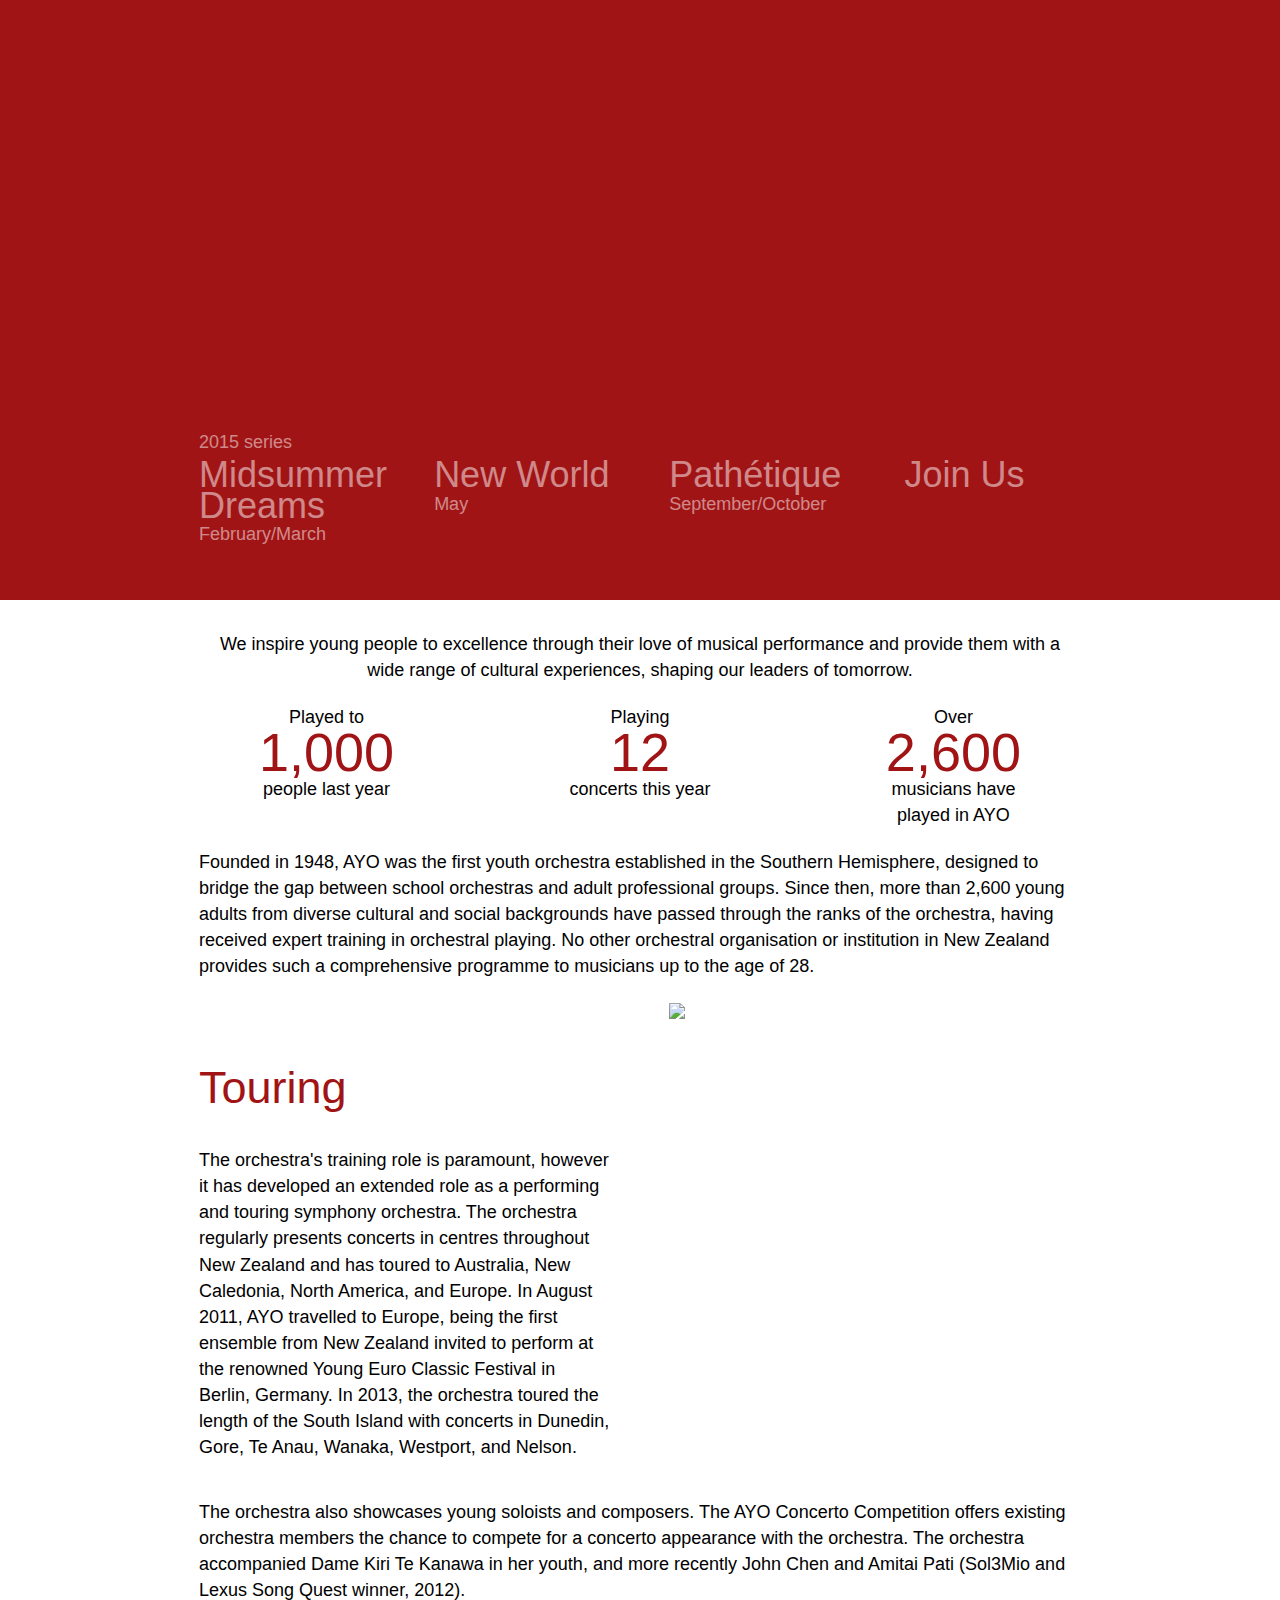
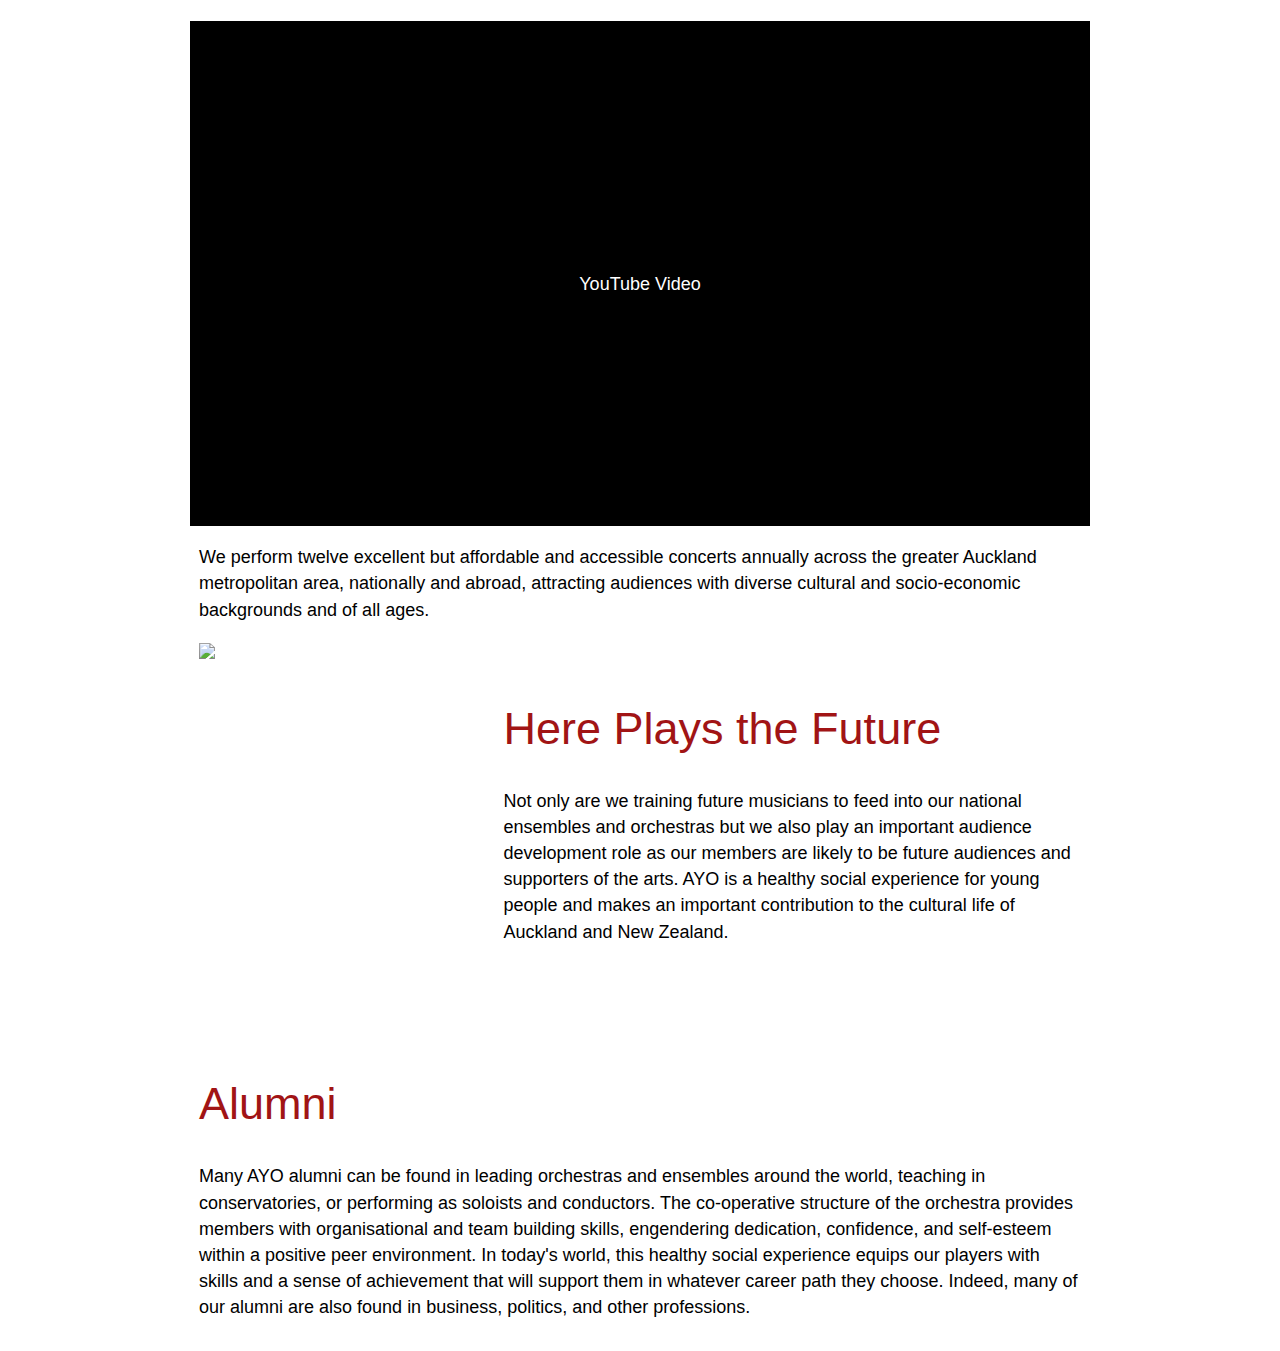
==== framework/index.html @ b2fccab5 "Hero popups added" ====
<!DOCTYPE html>
<html>
<head>
  <meta charset="UTF-8">
  <title>AYO - Framework Demo</title>
  <meta name="viewport" content="width=device-width, initial-scale=1">
  <link rel="stylesheet" type="text/css" href="lib/framework.css">
  <link rel="stylesheet" type="text/css" href="index.css">
  <script src="lib/jquery.js"></script>
  <script src"../midsummerdreams/content.js"></script>
  <script src="index.js"></script>
</head>

<body>

<div id="hero" class="c-main-dark-bg">
  <div class="logo-container center animate">
    <div class="logo-ayo"></div>
    <div class="logo-text"></div>
  </div>
  <div class="bottom">
    <div class="container white-transparent">
      <div class="g-full">2015 series</div>
      <div class="g-quarter white-transparent-hover can-click">
        <div class="big">Midsummer Dreams</div>
        <div>February/March</div>
      </div>
      <div class="g-quarter white-transparent-hover can-click do-hero-popup" data-hero-popup="newworld">
        <div class="big">New World</div>
        <div>May</div>
      </div>
      <div class="g-quarter white-transparent-hover can-click do-hero-popup" data-hero-popup="pathetique">
        <div class="big">Pathétique</div>
        <div>September/October</div>
      </div>
      <div class="g-quarter g-last white-transparent-hover can-click">
        <div class="big">Join Us</div>
      </div>
    </div>
  </div>
  <div class="hero-popup container" id="hero-popup-newworld">
    <div class="clearfix">
      <div class="g-half">
        <p>
          <b>Borodin </b>Polovtsian Dances<br />
          <b>Shostakovich </b>Cello Concerto No. 1 in E-flat major, Op. 107<br />
          <b>Copland </b>Fanfare for the Common Man<br />
          <b>Dvo&#345;&aacute;k </b>Symphony No. 9 in E minor,  Op. 95, 'New World'<br />
        </p>
        <p>
          <b>Jacky Siu</b> cello soloist<br />
          <b>Antun Poljanich</b> conductor
        </p>
      </div>
      <div class="g-half g-last">
        <ul class="no-list">
          <li><b>Saturday 9 May</b> &bull; All Saint's Church, Howick</li>
          <li><b>Saturday 16 May</b> &bull; Forum North, Whangarei</li>
          <li><b>Sunday 17 May</b> &bull; Whangaparaoa College Auditorium</li>
          <li><b>Saturday 23 May</b> &bull; Auckland Town Hall - <b>FREE ENTRY!</b></li>
        </ul>
      </div>
    </div>
    <div class="html-arrow-down icon-bottom-quarter-2"></div>
  </div>
  <div class="hero-popup container" id="hero-popup-pathetique">
    <div class="clearfix">
      <div class="g-half">
        <p>
          <b>Kabalevsky</b> The Comedians, Op. 26</br>
          <b>Mendelssohn </b>Piano Concerto No.1, Op.25<br/>
          <b>Tchaikovsky </b>Symphony No. 6 in B minor, Op. 74, 'Path&eacute;tique'<br/>
        </p>
        <p>
          <b>Maria Mo</b> piano soloist<br />
          <b>Antun Poljanich</b> conductor
        </p>
      </div>
      <div class="g-half g-last">
        <ul class="no-list">
          <li><b>Sunday 20 September</b> &bull; Massey High School</li>
          <li><b>Saturday 26 September</b> &bull; Great Lake Centre, Taupo</li>
          <li><b>Sunday 27 September</b> &bull; Baycourt Theatre, Tauranga</li>
          <li><b>Saturday 3 October</b> &bull; Auckland Town Hall - <b>FREE ENTRY!</b></li>
        </ul>
      </div>
    </div>
    <div class="html-arrow-down icon-bottom-quarter-3"></div>
  </div>
</div>

<div class="container g-p">

  <p class="center-text">We inspire young people to excellence through their
  love of musical performance and provide them with a wide range of cultural
  experiences, shaping our leaders of tomorrow.</p>

  <div class="clearfix center-text">
    <div class="g-third">
      Played to
      <div class="vbig c-main-dark">1,000</div>
      people last year
    </div>
    <div class="g-third">
      Playing
      <div class="vbig c-main-dark">12</div>
      concerts this year
    </div>
    <div class="g-third g-last">
      Over
      <div class="vbig c-main-dark">2,600</div>
      musicians have <br />played in AYO
    </div>
  </div>

  <p>Founded in 1948, AYO was the first youth orchestra established in the
  Southern Hemisphere, designed to bridge the gap between school orchestras
  and adult professional groups. Since then, more than 2,600 young adults from
  diverse cultural and social backgrounds have passed through the ranks of the
  orchestra, having received expert training in orchestral playing. No other
  orchestral organisation or institution in New Zealand provides such a
  comprehensive programme to musicians up to the age of 28. </p>

  <div class="clearfix">
    <div class="g-half">
      <div class="push-down"></div>

      <h2>Touring</h2>
      <p>The orchestra's training role is paramount, however it has developed
      an extended role as a performing and touring symphony orchestra. The
      orchestra regularly presents concerts in centres throughout New Zealand
      and has toured to Australia, New Caledonia, North America, and Europe.
      In August 2011, AYO travelled to Europe, being the first ensemble from
      New Zealand invited to perform at the renowned Young Euro Classic
      Festival in Berlin, Germany. In 2013, the orchestra toured the length
      of the South Island with concerts in Dunedin, Gore, Te Anau, Wanaka,
      Westport, and Nelson.</p>

    </div>
    <div class="g-half g-last">
      <img src="images/newZealandLow.svg" style="max-width:100%;"></img>
    </div>
  </div>

  <p>The orchestra also showcases young soloists and composers. The AYO
  Concerto Competition offers existing orchestra members the chance to
  compete for a concerto appearance with the orchestra.  The orchestra
  accompanied Dame Kiri Te Kanawa in her youth, and more recently John
  Chen and Amitai Pati (Sol3Mio and Lexus Song Quest winner, 2012).</p>

  <!--<iframe width="900" height="505"
    src="https://www.youtube.com/embed/gDnyn4rchgc" frameborder="0"
    allowfullscreen></iframe>-->
  <div style="background:#000; width:900px; height:255px; text-align:center;
    padding-top:250px; color:#fff">
    YouTube Video</div>

  <p>We perform twelve excellent but affordable and accessible concerts
  annually across the greater Auckland metropolitan area, nationally and
  abroad, attracting audiences with diverse cultural and socio-economic
  backgrounds and of all ages. </p>

  <div class="clearfix">
    <div class="g-third">
      <div class="gallery gallery-full-width">
        <div class="gallery-img-container">
          <img class="current" src="../midsummerdreams/historyphotos/beethoven9.jpg"></img>
          <img src="../midsummerdreams/historyphotos/destiny.jpg"></img>
          <img src="../midsummerdreams/historyphotos/europa.jpg"></img>
        </div>
        <div class="prev"></div>
        <div class="next"></div>
      </div>
    </div>
    <div class="g-twothrid g-last">
      <div class="push-down"></div>

      <h2>Here Plays the Future</h2>
      <p>Not only are we training future musicians to feed into our national
      ensembles and orchestras but we also play an important audience
      development role as our members are likely to be future audiences
      and supporters of the arts.  AYO is a healthy social experience for
      young people and makes an important contribution to the cultural life
      of Auckland and New Zealand.</p>

    </div>
  </div>

  <h2>Alumni</h2>
  <p>Many AYO alumni can be found in leading orchestras and ensembles around the
  world, teaching in conservatories, or performing as soloists and conductors.
  The co-operative structure of the orchestra provides members with
  organisational  and team building skills, engendering dedication, confidence,
  and self-esteem within  a positive peer environment. In today's world, this
  healthy social experience equips  our players with skills and a sense of
  achievement that will support them in whatever career path they choose.
  Indeed, many of our alumni are also found in business, politics,  and other
  professions.</p>

</div>


</body>

</html>
---- framework/lib/framework.css ----
body{
  margin:0;
}

.relative{
  position:relative;
}

.no-list{
  list-style-type:none;
  margin:0;
  padding:0;
}

.can-click{
  cursor:pointer;
}

.can-click-list li{
  cursor:pointer;
}

.right-list li{
  float:right;
}

.push-down{
  padding-top:30px;
}

/*
--------------------------------------------------------------------------------
Gird properties (with clearfix) and other structural elements
*/

.clearfix:after, .right-list:after{
  content:"";
  display:table;
  clear:both;
}

.container{
  max-width:900px;
  margin:0 auto;
  padding:1%;
}

.g-full{
  width:98%;
  padding:0.3% 1%;
}

.g-p > p, .g-p > h2{
  padding:0 1%;
}

.g-third{
  float: left;
  margin-right: 4.5%;
  width: 28.33%;
  padding:0.3% 1%;
}

.g-twothird{
  float: left;
  margin-right: 4.5%;
  width: 63.1%;
  padding:0.3% 1%;
}

.g-quarter{
  float: left;
  margin-right: 4.5%;
  width: 19.625%;
  padding:0.3% 1%;
}

.g-half{
  float: left;
  margin-right: 4.5%;
  width: 45.75%;
  padding:0.3% 1%;
}

.g-threequarter{
  float: left;
  margin-right: 4.5%;
  width: 71.875%;
  padding:0.3% 1%;
}

.g-last{
  margin-right: 0;
}

.center{
  left:0;
  right:0;
  margin:0 auto;
}

.center-text{
  text-align:center;
}

/*
--------------------------------------------------------------------------------
Colors, background, links, fonts, list bottom
*/

body{
  font-family:"Helvetica","Roboto","Verdana","Arial","sans-serif";
  -webkit-font-smoothing: antialiased;
  font-size: 18px;
  line-height: 1.45;
  font-weight: 400;
  font-style: normal;
}

.big{
  font-size:2em;
  line-height:85%;
}

h2{
  font-size:2.5em;
  font-weight:normal;
  line-height:95%;
}

.vbig{
  font-size:3em;
  line-height:85%;
}

a{
  color:#08C;
  text-decoration:none;
}

a:hover{
  text-decoration:underline;
}

.c-main-dark, h1, h2, h3, h4, h5, h6{
  color:#A11415;
}

.c-main-med{
  color:#e53031;
}

.c-main-light{
  color:#f3a2a3;
}

.c-main-dark-bg{
  background-color:#A11415;
  color:#fff;
}

.c-main-med-bg{
  background-color:#e53031;
  color:#fff;
}

.c-main-light-bg{
  background-color:#f3a2a3;
}

.c-main-dark-bg-transparent{
  background-color:rgb(161, 20, 20);
  background-color:rgba(161, 20, 20, 0.5);
  color:#fff;
}

.c-main-dark-bg a, .c-main-med-bg a{
  color:#000;
  text-decoration:underline;
}

.c-main-dark-bg a:hover, .c-main-med-bg a:hover{
  text-decoration:none;
}

.c-main-dark-bg-hover-list li{
  background-color:rgba(161, 20, 20, 0);
  transition:all 0.1s;
  border-radius:2px;
}

.c-main-dark-bg-hover-list li:hover, .c-main-dark-bg-hover-list li.selected{
  background-color:rgba(161, 20, 20, 1);
}

.c-main-line-list li{
  border-bottom:1px solid #e53031;
}

.white-transparent-hover, .white-transparent{
  color:rgba(255,255,255,0.5);
  transition:color 0.1s;
}

.white-transparent-hover:hover, .white-transparent-hover-sel{
  color:rgba(255,255,255,1);
}

/*
--------------------------------------------------------------------------------
Menu
*/

.menu{
  position:fixed;
  top:0;
  left:0;
  right:0;
  height:50px;
}

.menu .options{
  position:absolute;
  right:0;
  top:50%;
  margin-top:-12px; /*TODO: fix this*/
}

.menu .options ul li{
  display:inline-block;
  padding:2px 4px;
}

/*
--------------------------------------------------------------------------------
Logo
*/

.logo-container{
  width:236px;
  height:50px;
  position:relative;
}

.logo-ayo{
  display:inline-block;
  position:relative;
  width:138px;
  height:50px;
  background: url(images/ayologopath.svg) 0 0;
}

.logo-text{
  display:inline-block;
  position:relative;
  width:92px;
  height:50px;
  background: url(images/ayologopath.svg) -138px 0;
}

.logo-container.animate .logo-ayo{
  -webkit-animation: moveleft 1s;
  animation: moveleft 1s;
}

.logo-container.animate .logo-text{
  -webkit-animation: moveright 1s;
  animation: moveright 1s;
}

@-webkit-keyframes moveleft {
  from { -webkit-transform: translate(68px); }
  to { -webkit-transform: translate(0); }
}

@keyframes moveleft {
  from { -webkit-transform: translate(69px); }
  to { -webkit-transform: translate(0px); }
}

@-webkit-keyframes moveright {
  from { -webkit-transform: translate(-68px); opacity:0; }
  to { -webkit-transform: translate(0px); opacity:1; }
}
@keyframes moveright {
  from { transform: translate(-68px); opacity:0; }
  to { transform: translate(0px); opacity:1; }
}

/*
--------------------------------------------------------------------------------
Hero
*/

#hero{
  position:relative;
  top:0;
  height:600px;
  left:0;
  right:0;
}

#hero .logo-container{
  top:20px;
}

#hero .bottom{
  position:absolute;
  left:0;
  right:0;
  bottom:50px;
}

/*
--------------------------------------------------------------------------------
Hero popup
*/

.hero-popup{
  width:900px;
  height:300px;
  background:rgba(255,255,255,0.7);
  position:absolute;
  left:0;
  right:0;
  margin:0 auto;
  top:90px;
  border-radius:2px;
  color:#000;

  display:block;
  opacity:0;
  transition:all 0.1s;
}

.hero-popup > div > div > p:first-child{
  margin-top:0;
  padding-top:0;
}

/*
--------------------------------------------------------------------------------
Icons
*/

.next, .prev{
  width: 30px;
  height: 60px;
  background: url(images/icons.svg);
  cursor:pointer;
}

.prev{
  background-position: 0 0;
}

.next{
  background-position: -35px 0;
}

.html-arrow-down {
  width: 0;
  height: 0;
  border-left: 10px solid transparent;
  border-right: 10px solid transparent;

  border-top: 10px solid rgba(255,255,255,0.7);
}

.icon-bottom-quarter-1, .icon-bottom-quarter-2, .icon-bottom-quarter-3,
.icon-bottom-quarter-4{
  position:absolute;
  top:325px;
  margin-left:-5px;
}

.icon-bottom-quarter-1{
  left:12.5%;
}

.icon-bottom-quarter-2{
  left:37.5%;
}

.icon-bottom-quarter-3{
  left:62.5%;
}

.icon-bottom-quarter-4{
  left:87.5%;
}

/*
--------------------------------------------------------------------------------
Gallery
*/

.gallery{
  max-width:100%;
  position:relative;
  height:400px;
  transition:height 0.1s;
}

.gallery .gallery-img-container{
  position:relative;
  height:100%;
  width:100%;
  overflow:hidden;
}

.gallery .gallery-img-container img{
  max-width:100%;
  position:absolute;
  display:block;
  margin:0 auto;
  top:0;
  left:0;
  right:0;
  bottom:0;
  opacity:0;
  transition:opacity .3s;
}

.gallery.gallery-full-width .gallery-img-container img{
  width:100%;
}

.gallery .gallery-img-container > img:first-child{
  opacity:1;
}

.gallery .next, .gallery .prev{
  display:block;
  position:absolute;
  top:50%;
  margin-top:-30px;
  z-index:2;
}

.gallery .prev{
  left:10px;
}

.gallery .next{
  right:10px;
}
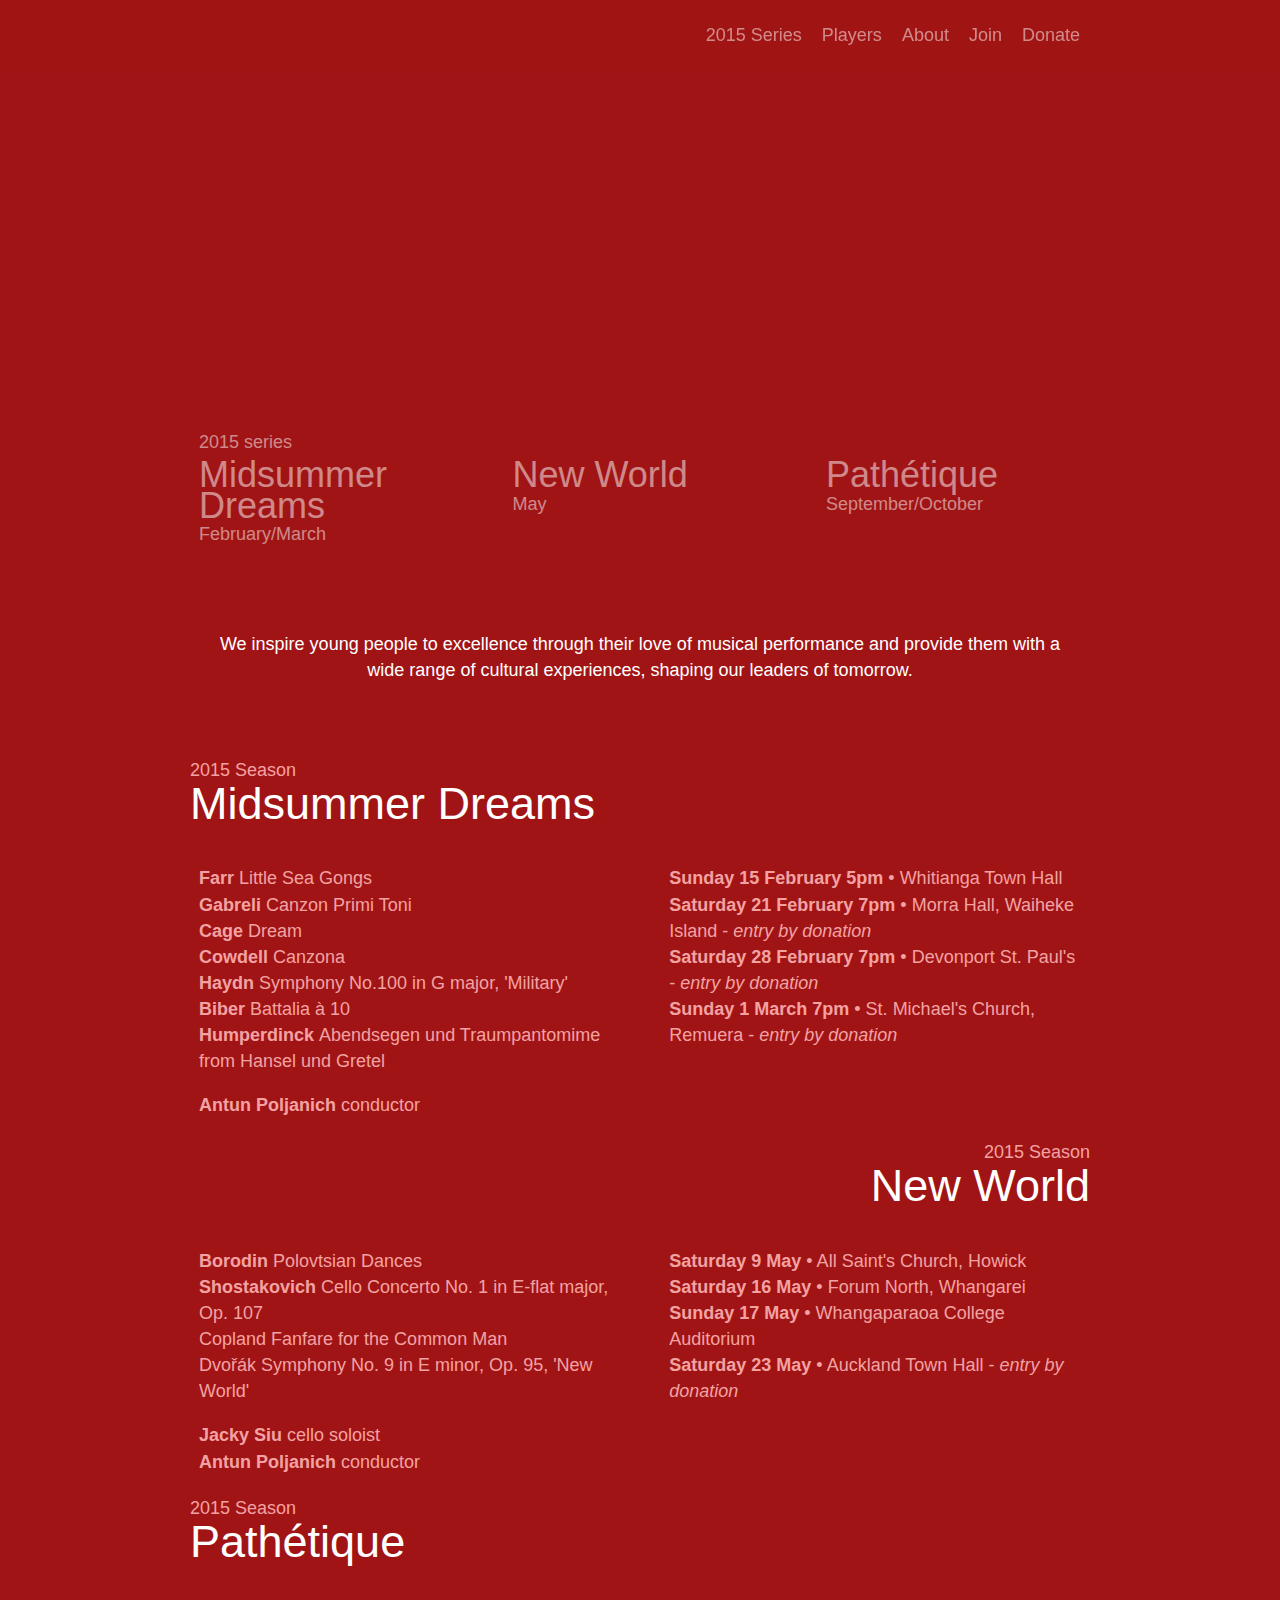
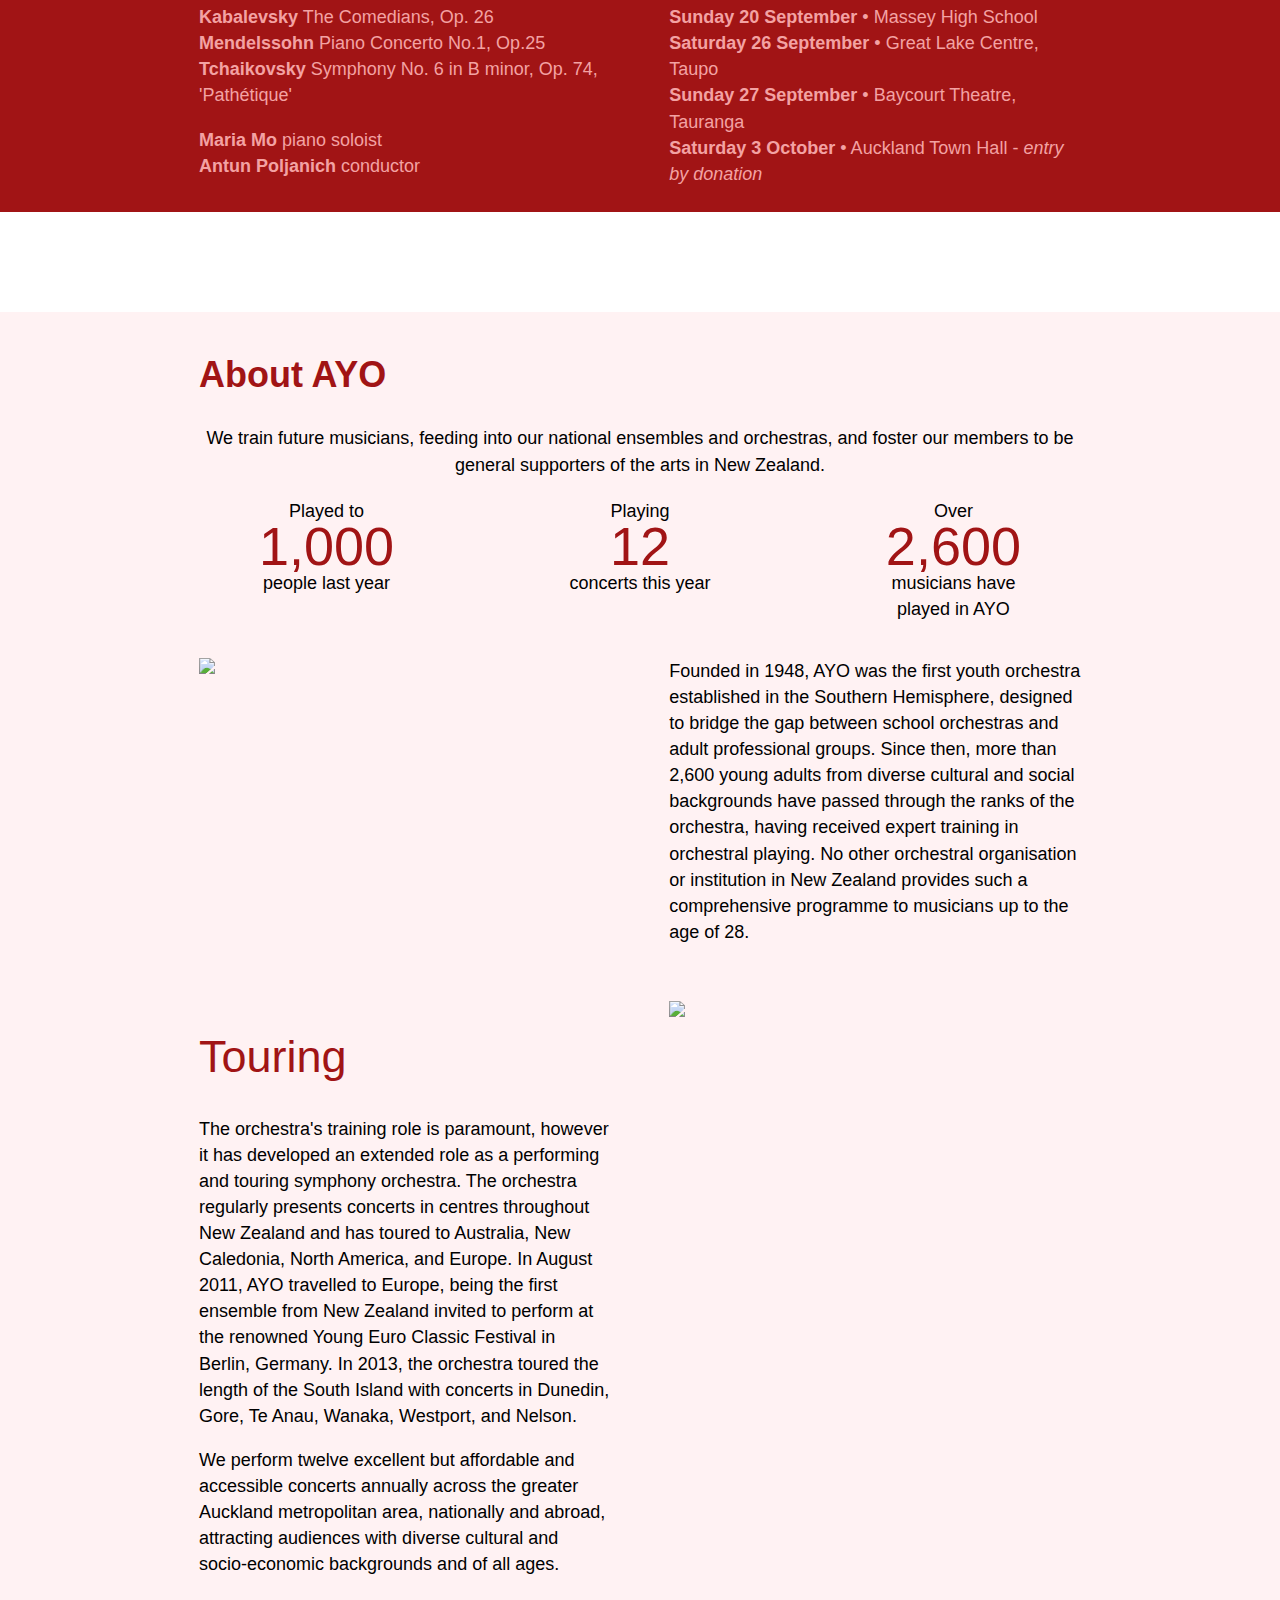
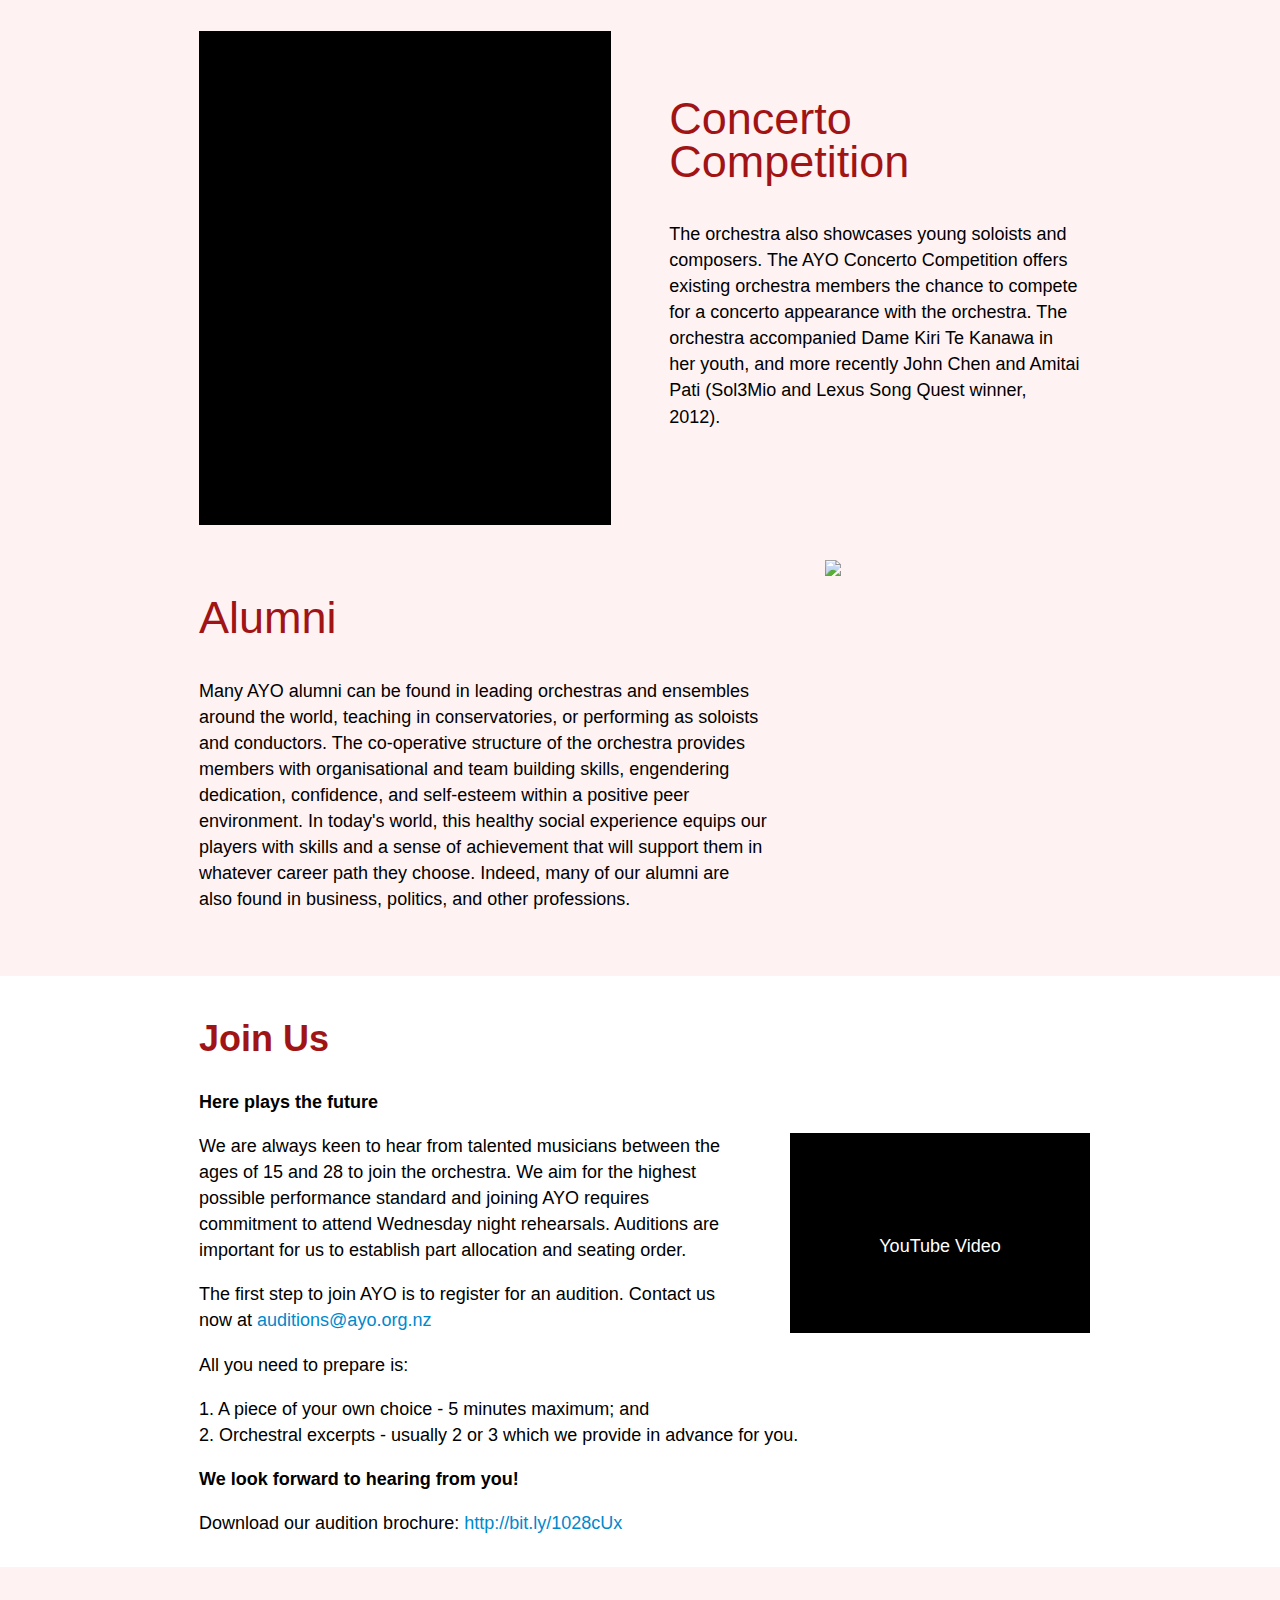
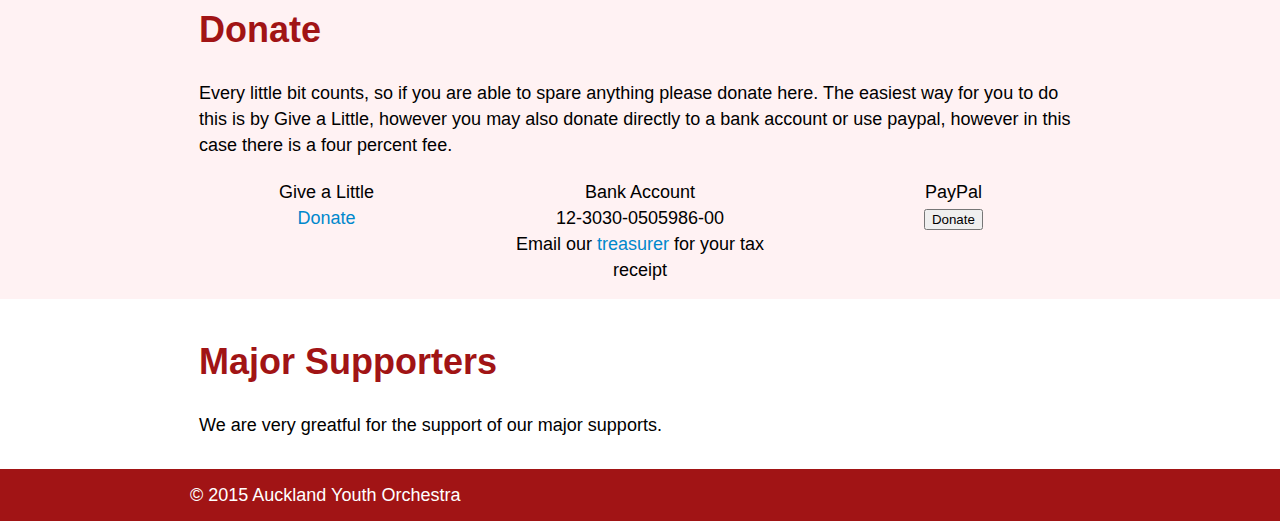
==== commit ae6c1df4: "Modififed styling of current season and top logo" ====
--- a/framework/index.html
+++ b/framework/index.html
@@ -13,40 +13,51 @@
 
 <body>
 
+<div class="menu c-main-dark-bg-transparent" style="color:#fff">
+  <div class="container relative">
+    <div class="logo-container animate">
+      <div class="logo-ayo"></div><div class="logo-text"></div>
+    </div>
+    <div class="options">
+      <ul class="white-transparent-hover-a no-list">
+        <li><a href="javascript:void(0)">2015 Series</a></li>
+        <li><a href="javascript:void(0)">Players</a><li>
+        <li><a href="javascript:void(0)">About</a></li>
+        <li><a href="javascript:void(0)">Join</a><li>
+        <li><a href="javascript:void(0)">Donate</a><li>
+      </ul>
+    </div>
+  </div>
+</div>
+
+
 <div id="hero" class="c-main-dark-bg">
-  <div class="logo-container center animate">
-    <div class="logo-ayo"></div>
-    <div class="logo-text"></div>
-  </div>
   <div class="bottom">
     <div class="container white-transparent">
       <div class="g-full">2015 series</div>
-      <div class="g-quarter white-transparent-hover can-click">
+      <div class="g-third white-transparent-hover can-click">
         <div class="big">Midsummer Dreams</div>
         <div>February/March</div>
       </div>
-      <div class="g-quarter white-transparent-hover can-click do-hero-popup" data-hero-popup="newworld">
+      <div class="g-third white-transparent-hover can-click do-hero-popup" data-hero-popup="newworld">
         <div class="big">New World</div>
         <div>May</div>
       </div>
-      <div class="g-quarter white-transparent-hover can-click do-hero-popup" data-hero-popup="pathetique">
+      <div class="g-third g-last white-transparent-hover can-click do-hero-popup" data-hero-popup="pathetique">
         <div class="big">Pathétique</div>
         <div>September/October</div>
-      </div>
-      <div class="g-quarter g-last white-transparent-hover can-click">
-        <div class="big">Join Us</div>
       </div>
     </div>
   </div>
   <div class="hero-popup container" id="hero-popup-newworld">
     <div class="clearfix">
       <div class="g-half">
-        <p>
-          <b>Borodin </b>Polovtsian Dances<br />
-          <b>Shostakovich </b>Cello Concerto No. 1 in E-flat major, Op. 107<br />
-          <b>Copland </b>Fanfare for the Common Man<br />
-          <b>Dvo&#345;&aacute;k </b>Symphony No. 9 in E minor,  Op. 95, 'New World'<br />
-        </p>
+        <ul class="no-list">
+          <li><b>Borodin </b>Polovtsian Dances</li>
+          <li><b>Shostakovich </b>Cello Concerto No. 1 in E-flat major, Op. 107</li>
+          <li>Copland </b>Fanfare for the Common Man</li>
+          <li>Dvo&#345;&aacute;k </b>Symphony No. 9 in E minor,  Op. 95, 'New World'</li>
+        </ul>
         <p>
           <b>Jacky Siu</b> cello soloist<br />
           <b>Antun Poljanich</b> conductor
@@ -57,7 +68,7 @@
           <li><b>Saturday 9 May</b> &bull; All Saint's Church, Howick</li>
           <li><b>Saturday 16 May</b> &bull; Forum North, Whangarei</li>
           <li><b>Sunday 17 May</b> &bull; Whangaparaoa College Auditorium</li>
-          <li><b>Saturday 23 May</b> &bull; Auckland Town Hall - <b>FREE ENTRY!</b></li>
+          <li><b>Saturday 23 May</b> &bull; Auckland Town Hall - <i>entry by donation</i></li>
         </ul>
       </div>
     </div>
@@ -66,11 +77,11 @@
   <div class="hero-popup container" id="hero-popup-pathetique">
     <div class="clearfix">
       <div class="g-half">
-        <p>
-          <b>Kabalevsky</b> The Comedians, Op. 26</br>
-          <b>Mendelssohn </b>Piano Concerto No.1, Op.25<br/>
-          <b>Tchaikovsky </b>Symphony No. 6 in B minor, Op. 74, 'Path&eacute;tique'<br/>
-        </p>
+        <ul class="no-list">
+          <li><b>Kabalevsky</b> The Comedians, Op. 26</li>
+          <li><b>Mendelssohn </b>Piano Concerto No.1, Op.25</li>
+          <li><b>Tchaikovsky </b>Symphony No. 6 in B minor, Op. 74, 'Path&eacute;tique'</li>
+        </ul>
         <p>
           <b>Maria Mo</b> piano soloist<br />
           <b>Antun Poljanich</b> conductor
@@ -81,7 +92,7 @@
           <li><b>Sunday 20 September</b> &bull; Massey High School</li>
           <li><b>Saturday 26 September</b> &bull; Great Lake Centre, Taupo</li>
           <li><b>Sunday 27 September</b> &bull; Baycourt Theatre, Tauranga</li>
-          <li><b>Saturday 3 October</b> &bull; Auckland Town Hall - <b>FREE ENTRY!</b></li>
+          <li><b>Saturday 3 October</b> &bull; Auckland Town Hall - <i>entry by donation</i></li>
         </ul>
       </div>
     </div>
@@ -89,11 +100,109 @@
   </div>
 </div>
 
+<div class="c-main-dark-bg">
+
 <div class="container g-p">
-
   <p class="center-text">We inspire young people to excellence through their
   love of musical performance and provide them with a wide range of cultural
   experiences, shaping our leaders of tomorrow.</p>
+</div>
+
+<div class="container">
+  <div class="container-center push-down">
+    <div class="c-main-light">2015 Season</div>
+    <h2 class="no-top">Midsummer Dreams</h2>
+  </div>
+  <div class="clearfix c-main-light">
+    <div class="g-half">
+      <ul class="no-list">
+        <li><b>Farr </b>Little Sea Gongs</li>
+        <li><b>Gabreli </b>Canzon Primi Toni</li>
+        <li><b>Cage </b> Dream</li>
+        <li><b>Cowdell </b> Canzona</li>
+        <li><b>Haydn </b> Symphony No.100 in G major, 'Military'</li>
+        <li><b>Biber </b> Battalia &agrave; 10</li>
+        <li><b>Humperdinck </b> Abendsegen und Traumpantomime from Hansel und Gretel</li>
+      <p>
+        <b>Antun Poljanich</b> conductor
+      </p>
+    </div>
+    <div class="g-half g-last">
+      <ul class="no-list">
+        <li><b>Sunday 15 February 5pm</b> &bull; Whitianga Town Hall</li>
+        <li><b>Saturday 21 February 7pm</b> &bull; Morra Hall, Waiheke Island - <i>entry by donation</i> </li>
+        <li><b>Saturday 28 February 7pm</b> &bull; Devonport St. Paul's - <i>entry by donation</i> </li>
+        <li><b>Sunday 1 March 7pm</b> &bull; St. Michael's Church, Remuera - <i>entry by donation</i> </li>
+      </ul>
+    </div>
+  </div>
+
+  <div class="container-center push-down-lots">
+    <div class="c-main-light" style="text-align:right">2015 Season</div>
+    <h2 class="no-top" style="text-align:right">New World</h2>
+  </div>
+  <div class="clearfix c-main-light">
+    <div class="g-half">
+      <ul class="no-list">
+        <li><b>Borodin </b>Polovtsian Dances</li>
+        <li><b>Shostakovich </b>Cello Concerto No. 1 in E-flat major, Op. 107</li>
+        <li>Copland </b>Fanfare for the Common Man</li>
+        <li>Dvo&#345;&aacute;k </b>Symphony No. 9 in E minor,  Op. 95, 'New World'</li>
+      </ul>
+      <p>
+        <b>Jacky Siu</b> cello soloist<br />
+        <b>Antun Poljanich</b> conductor
+      </p>
+    </div>
+    <div class="g-half g-last">
+      <ul class="no-list">
+        <li><b>Saturday 9 May</b> &bull; All Saint's Church, Howick</li>
+        <li><b>Saturday 16 May</b> &bull; Forum North, Whangarei</li>
+        <li><b>Sunday 17 May</b> &bull; Whangaparaoa College Auditorium</li>
+        <li><b>Saturday 23 May</b> &bull; Auckland Town Hall - <i>entry by donation</i></li>
+      </ul>
+    </div>
+  </div>
+
+  <div class="container-center push-down-lots">
+    <div class="c-main-light">2015 Season</div>
+    <h2 class="no-top">Path&eacute;tique</h2>
+  </div>
+  <div class="clearfix c-main-light">
+    <div class="g-half">
+      <ul class="no-list">
+        <li><b>Kabalevsky</b> The Comedians, Op. 26</li>
+        <li><b>Mendelssohn </b>Piano Concerto No.1, Op.25</li>
+        <li><b>Tchaikovsky </b>Symphony No. 6 in B minor, Op. 74, 'Path&eacute;tique'</li>
+      </ul>
+      <p>
+        <b>Maria Mo</b> piano soloist<br />
+        <b>Antun Poljanich</b> conductor
+      </p>
+    </div>
+    <div class="g-half g-last">
+      <ul class="no-list">
+        <li><b>Sunday 20 September</b> &bull; Massey High School</li>
+        <li><b>Saturday 26 September</b> &bull; Great Lake Centre, Taupo</li>
+        <li><b>Sunday 27 September</b> &bull; Baycourt Theatre, Tauranga</li>
+        <li><b>Saturday 3 October</b> &bull; Auckland Town Hall - <i>entry by donation</i></li>
+      </ul>
+    </div>
+  </div>
+
+
+
+</div>
+
+</div>
+
+<div class="c-main-light-bg push-down-lots">
+<div class="container g-p">
+  <h1>About AYO</h1>
+
+  <p class="center-text">We train future musicians, feeding into our national
+  ensembles and orchestras, and foster our members to be general supporters
+  of the arts in New Zealand.</p>
 
   <div class="clearfix center-text">
     <div class="g-third">
@@ -113,18 +222,33 @@
     </div>
   </div>
 
-  <p>Founded in 1948, AYO was the first youth orchestra established in the
-  Southern Hemisphere, designed to bridge the gap between school orchestras
-  and adult professional groups. Since then, more than 2,600 young adults from
-  diverse cultural and social backgrounds have passed through the ranks of the
-  orchestra, having received expert training in orchestral playing. No other
-  orchestral organisation or institution in New Zealand provides such a
-  comprehensive programme to musicians up to the age of 28. </p>
-
-  <div class="clearfix">
-    <div class="g-half">
-      <div class="push-down"></div>
-
+  <div class="clearfix push-down">
+    <div class="g-half">
+      <div class="gallery gallery-full-width" style="height:275px">
+        <div class="gallery-img-container">
+          <img class="current" src="../midsummerdreams/galleryphotos/23.jpg"></img>
+          <img src="../midsummerdreams/galleryphotos/28.jpg"></img>
+          <img src="../midsummerdreams/galleryphotos/37.jpg"></img>
+        </div>
+        <div class="prev"></div>
+        <div class="next"></div>
+      </div>
+    </div>
+    <div class="g-half g-last">
+      <p style="margin-top:0;">Founded in 1948, AYO was the first youth orchestra established in the
+        Southern Hemisphere, designed to bridge the gap between school
+        orchestras and adult professional groups. Since then, more than 2,600
+        young adults from diverse cultural and social backgrounds have passed
+        through the ranks of the orchestra, having received expert training in
+        orchestral playing. No other orchestral organisation or institution
+        in New Zealand provides such a comprehensive programme to musicians
+        up to the age of 28.
+      </p>
+    </div>
+  </div>
+
+  <div class="clearfix push-down">
+    <div class="g-half">
       <h2>Touring</h2>
       <p>The orchestra's training role is paramount, however it has developed
       an extended role as a performing and touring symphony orchestra. The
@@ -135,33 +259,46 @@
       Festival in Berlin, Germany. In 2013, the orchestra toured the length
       of the South Island with concerts in Dunedin, Gore, Te Anau, Wanaka,
       Westport, and Nelson.</p>
-
+      <p>We perform twelve excellent but affordable and accessible concerts
+      annually across the greater Auckland metropolitan area, nationally and
+      abroad, attracting audiences with diverse cultural and socio-economic
+      backgrounds and of all ages. </p>
     </div>
     <div class="g-half g-last">
       <img src="images/newZealandLow.svg" style="max-width:100%;"></img>
     </div>
   </div>
 
-  <p>The orchestra also showcases young soloists and composers. The AYO
-  Concerto Competition offers existing orchestra members the chance to
-  compete for a concerto appearance with the orchestra.  The orchestra
-  accompanied Dame Kiri Te Kanawa in her youth, and more recently John
-  Chen and Amitai Pati (Sol3Mio and Lexus Song Quest winner, 2012).</p>
-
-  <!--<iframe width="900" height="505"
-    src="https://www.youtube.com/embed/gDnyn4rchgc" frameborder="0"
-    allowfullscreen></iframe>-->
-  <div style="background:#000; width:900px; height:255px; text-align:center;
-    padding-top:250px; color:#fff">
-    YouTube Video</div>
-
-  <p>We perform twelve excellent but affordable and accessible concerts
-  annually across the greater Auckland metropolitan area, nationally and
-  abroad, attracting audiences with diverse cultural and socio-economic
-  backgrounds and of all ages. </p>
-
-  <div class="clearfix">
-    <div class="g-third">
+  <div class="clearfix push-down">
+    <div class="g-half">
+      <div style="width:100%; padding-top:120%; background:#000"></div>
+    </div>
+    <div class="g-half g-last">
+      <div class="push-down"></div>
+      <h2>Concerto Competition</h2>
+      <p>The orchestra also showcases young soloists and composers. The AYO
+      Concerto Competition offers existing orchestra members the chance to
+      compete for a concerto appearance with the orchestra.  The orchestra
+      accompanied Dame Kiri Te Kanawa in her youth, and more recently John
+      Chen and Amitai Pati (Sol3Mio and Lexus Song Quest winner, 2012).</p>
+    </div>
+  </div>
+
+
+  <div class="clearfix push-down">
+    <div class="g-twothird">
+      <h2>Alumni</h2>
+      <p>Many AYO alumni can be found in leading orchestras and ensembles around the
+      world, teaching in conservatories, or performing as soloists and conductors.
+      The co-operative structure of the orchestra provides members with
+      organisational  and team building skills, engendering dedication, confidence,
+      and self-esteem within  a positive peer environment. In today's world, this
+      healthy social experience equips  our players with skills and a sense of
+      achievement that will support them in whatever career path they choose.
+      Indeed, many of our alumni are also found in business, politics,  and other
+      professions.</p>
+    </div>
+    <div class="g-third g-last">
       <div class="gallery gallery-full-width">
         <div class="gallery-img-container">
           <img class="current" src="../midsummerdreams/historyphotos/beethoven9.jpg"></img>
@@ -172,33 +309,75 @@
         <div class="next"></div>
       </div>
     </div>
-    <div class="g-twothrid g-last">
-      <div class="push-down"></div>
-
-      <h2>Here Plays the Future</h2>
-      <p>Not only are we training future musicians to feed into our national
-      ensembles and orchestras but we also play an important audience
-      development role as our members are likely to be future audiences
-      and supporters of the arts.  AYO is a healthy social experience for
-      young people and makes an important contribution to the cultural life
-      of Auckland and New Zealand.</p>
-
-    </div>
-  </div>
-
-  <h2>Alumni</h2>
-  <p>Many AYO alumni can be found in leading orchestras and ensembles around the
-  world, teaching in conservatories, or performing as soloists and conductors.
-  The co-operative structure of the orchestra provides members with
-  organisational  and team building skills, engendering dedication, confidence,
-  and self-esteem within  a positive peer environment. In today's world, this
-  healthy social experience equips  our players with skills and a sense of
-  achievement that will support them in whatever career path they choose.
-  Indeed, many of our alumni are also found in business, politics,  and other
-  professions.</p>
-
-</div>
-
+  </div>
+
+</div>
+</div>
+
+<div class="container g-p clearfix">
+  <h1>Join Us</h1>
+  <p><b>Here plays the future</b></p>
+  <div style="background:#000; width:300px; height:100px; text-align:center;
+    padding-top:100px; color:#fff; float:right; margin-left:50px;">
+    YouTube Video</div>
+  <p>We are always keen to hear from talented musicians between the ages of 15
+    and 28 to join the orchestra. We aim for the highest possible performance
+    standard and joining AYO requires commitment to attend Wednesday night
+    rehearsals. Auditions are important for us to establish part allocation and
+    seating order.</p>
+  <p>The first step to join AYO is to register for an audition. Contact us now
+    at <a href="mailto:auditions@ayo.org.nz?Subject=Audition%20registration"
+    target="_top">auditions@ayo.org.nz</a></p>
+  <p>All you need to prepare is:</p>
+  <p>1. A piece of your own choice - 5 minutes maximum; and <br/>
+    2. Orchestral excerpts - usually 2 or 3 which we provide in advance for you.
+    </p>
+  <p><b>We look forward to hearing from you!</b></p>
+  <p>Download our audition brochure: <a href="http://bit.ly/1028cUx">
+    http://bit.ly/1028cUx</a></p>
+</div>
+
+<div class="c-main-light-bg">
+<div class="container g-p clearfix">
+  <h1>Donate</h1>
+  <p>Every little
+    bit counts, so if you are able to spare anything please donate here. The easiest
+    way for you to do this is by Give a Little, however you may also donate directly
+    to a bank account or use paypal, however in this case there is a four percent
+    fee.</p>
+
+  <div class="clearfix">
+    <div class="g-third center-text">
+      Give a Little<br />
+      <a class="donatelink" href="https://givealittle.co.nz/donate/org/ayorchestra">Donate</a>
+    </div>
+    <div class="g-third center-text">
+      Bank Account<br />
+      12-3030-0505986-00<br />
+      Email our <a href="mailto:treasurer@ayo.org.nz?Subject=Donation%Receipt" target="_top">treasurer</a> for your tax receipt
+    </div>
+    <div class="g-third g-last center-text">
+      PayPal
+      <form action="https://www.paypal.com/cgi-bin/webscr" method="post" target="_top">
+        <input type="hidden" name="cmd" value="_s-xclick">
+        <input type="hidden" name="hosted_button_id" value="CTV2YCBD3AT3G">
+        <input type="submit" border="0" name="submit" class="donatelink" value="Donate">
+      </form>
+    </div>
+  </div>
+</div>
+</div>
+
+<div class="container g-p clearfix">
+  <h1>Major Supporters</h1>
+  <p>We are very greatful for the support of our major supports.</p>
+</div>
+
+<div class="c-main-dark-bg">
+<div class="container g-p clearfix">
+  &copy; 2015 Auckland Youth Orchestra
+</div>
+</div>
 
 </body>
 
--- a/framework/lib/framework.css
+++ b/framework/lib/framework.css
@@ -28,6 +28,16 @@
   padding-top:30px;
 }
 
+.push-down-lots{
+  margin-top:100px;
+}
+
+
+.no-top{
+  margin-top:0;
+  padding-top:0;
+}
+
 /*
 --------------------------------------------------------------------------------
 Gird properties (with clearfix) and other structural elements
@@ -45,12 +55,17 @@
   padding:1%;
 }
 
+.container-center{
+  max-width:900px;
+  margin:0 auto;
+}
+
 .g-full{
   width:98%;
   padding:0.3% 1%;
 }
 
-.g-p > p, .g-p > h2{
+.g-p > p, .g-p > h2, .g-p > h1{
   padding:0 1%;
 }
 
@@ -146,6 +161,10 @@
   color:#A11415;
 }
 
+.c-main-dark-bg h1, .c-main-dark-bg h2{
+  color:#fff;
+}
+
 .c-main-med{
   color:#e53031;
 }
@@ -165,12 +184,12 @@
 }
 
 .c-main-light-bg{
-  background-color:#f3a2a3;
+  background-color:#fff2f3;
 }
 
 .c-main-dark-bg-transparent{
   background-color:rgb(161, 20, 20);
-  background-color:rgba(161, 20, 20, 0.5);
+  background-color:rgba(161, 20, 20, 0.8);
   color:#fff;
 }
 
@@ -183,13 +202,13 @@
   text-decoration:none;
 }
 
-.c-main-dark-bg-hover-list li{
+.c-main-dark-bg-hover-list li a{
   background-color:rgba(161, 20, 20, 0);
   transition:all 0.1s;
-  border-radius:2px;
-}
-
-.c-main-dark-bg-hover-list li:hover, .c-main-dark-bg-hover-list li.selected{
+  border-radius:4px;
+}
+
+.c-main-dark-bg-hover-list li a:hover, .c-main-dark-bg-hover-list li a.selected{
   background-color:rgba(161, 20, 20, 1);
 }
 
@@ -197,13 +216,78 @@
   border-bottom:1px solid #e53031;
 }
 
-.white-transparent-hover, .white-transparent{
+.white-transparent-hover, .white-transparent, .white-transparent-hover-a a{
   color:rgba(255,255,255,0.5);
   transition:color 0.1s;
-}
-
-.white-transparent-hover:hover, .white-transparent-hover-sel{
+  text-decoration:none;
+}
+
+.white-transparent-hover:hover, .white-transparent-hover-sel,
+.white-transparent-hover-a a:hover{
   color:rgba(255,255,255,1);
+  text-decoration:none;
+}
+
+/*
+--------------------------------------------------------------------------------
+Logo
+*/
+
+.logo-container{
+  /*width:236px;*/
+  width:236px;
+  position:relative;
+}
+
+.logo-ayo{
+  display:inline-block;
+  position:relative;
+  width:138px;
+  width:58.5%;padding-top:21%;
+  /* height:50px; */
+  background: url(images/ayologopath.svg) 0 0;
+  background-size:cover;
+  /*background:#ccc;*/
+}
+
+.logo-text{
+  display:inline-block;
+  position:relative;
+  /*width:92px;
+  height:50px;*/
+  width:39.5%;padding-top:21%;
+  background: url(images/ayologopath.svg) -68.5% 0;
+  background-size:cover;
+  /*background:#ddd;*/
+}
+
+.logo-container.animate .logo-ayo{
+  /*-webkit-animation: moveleft 1s;
+  animation: moveleft 1s;*/
+}
+
+.logo-container.animate .logo-text{
+  -webkit-animation: moveright 1s;
+  animation: moveright 1s;
+}
+
+@-webkit-keyframes moveleft {
+  from { -webkit-transform: translate(68px); }
+  to { -webkit-transform: translate(0); }
+}
+
+@keyframes moveleft {
+  from { -webkit-transform: translate(69px); }
+  to { -webkit-transform: translate(0px); }
+}
+
+@-webkit-keyframes moveright {
+  from { -webkit-transform: translate(-68px); opacity:0; }
+  to { -webkit-transform: translate(0px); opacity:1; }
+}
+@keyframes moveright {
+  from { transform: translate(-68px); opacity:0; }
+  to { transform: translate(0px); opacity:1; }
 }
 
 /*
@@ -216,75 +300,46 @@
   top:0;
   left:0;
   right:0;
-  height:50px;
+  height:70px;
+  z-index:9;
+}
+
+.menu .container{
+  margin:0 auto;
+  height:100%;
+  padding:0;
+}
+
+.menu .logo-container{
+  top:10px;
 }
 
 .menu .options{
   position:absolute;
-  right:0;
-  top:50%;
-  margin-top:-12px; /*TODO: fix this*/
+  top:0;
+  bottom:0;
+  right:0;
+}
+
+.menu .options ul{
 }
 
 .menu .options ul li{
-  display:inline-block;
-  padding:2px 4px;
-}
-
-/*
---------------------------------------------------------------------------------
-Logo
-*/
-
-.logo-container{
-  width:236px;
-  height:50px;
-  position:relative;
-}
-
-.logo-ayo{
-  display:inline-block;
-  position:relative;
-  width:138px;
-  height:50px;
-  background: url(images/ayologopath.svg) 0 0;
-}
-
-.logo-text{
-  display:inline-block;
-  position:relative;
-  width:92px;
-  height:50px;
-  background: url(images/ayologopath.svg) -138px 0;
-}
-
-.logo-container.animate .logo-ayo{
-  -webkit-animation: moveleft 1s;
-  animation: moveleft 1s;
-}
-
-.logo-container.animate .logo-text{
-  -webkit-animation: moveright 1s;
-  animation: moveright 1s;
-}
-
-@-webkit-keyframes moveleft {
-  from { -webkit-transform: translate(68px); }
-  to { -webkit-transform: translate(0); }
-}
-
-@keyframes moveleft {
-  from { -webkit-transform: translate(69px); }
-  to { -webkit-transform: translate(0px); }
-}
-
-@-webkit-keyframes moveright {
-  from { -webkit-transform: translate(-68px); opacity:0; }
-  to { -webkit-transform: translate(0px); opacity:1; }
-}
-@keyframes moveright {
-  from { transform: translate(-68px); opacity:0; }
-  to { transform: translate(0px); opacity:1; }
+  float:left;
+  margin-top:15px;
+}
+
+.menu .options ul li a{
+  height:100%;
+  line-height:40px;
+  height:40px;
+  display:block;
+  padding-left:10px;
+  padding-right:10px;
+}
+
+.menu .options ul li a:hover{
+  text-decoration:none;
 }
 
 /*
@@ -298,6 +353,8 @@
   height:600px;
   left:0;
   right:0;
+  background-image:url(../images/vla.jpg);
+  background-size:100% 100%;
 }
 
 #hero .logo-container{
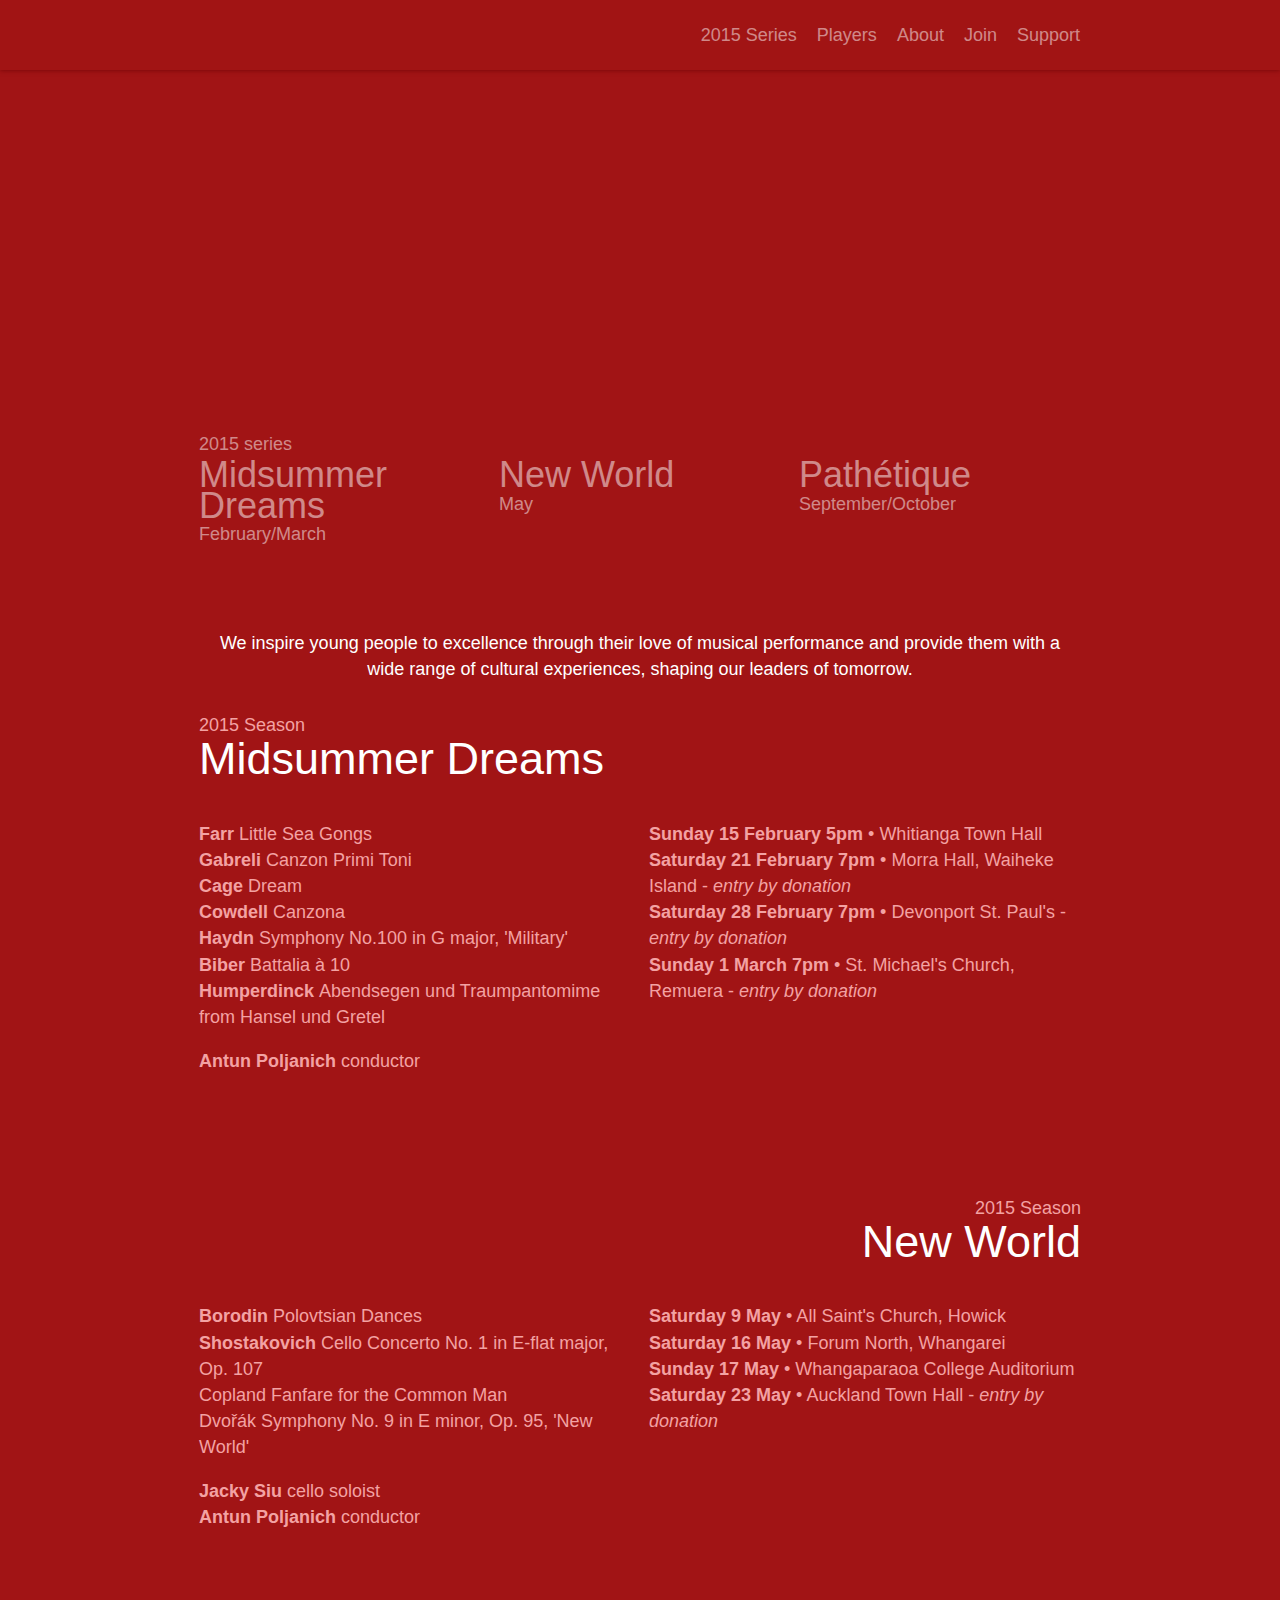
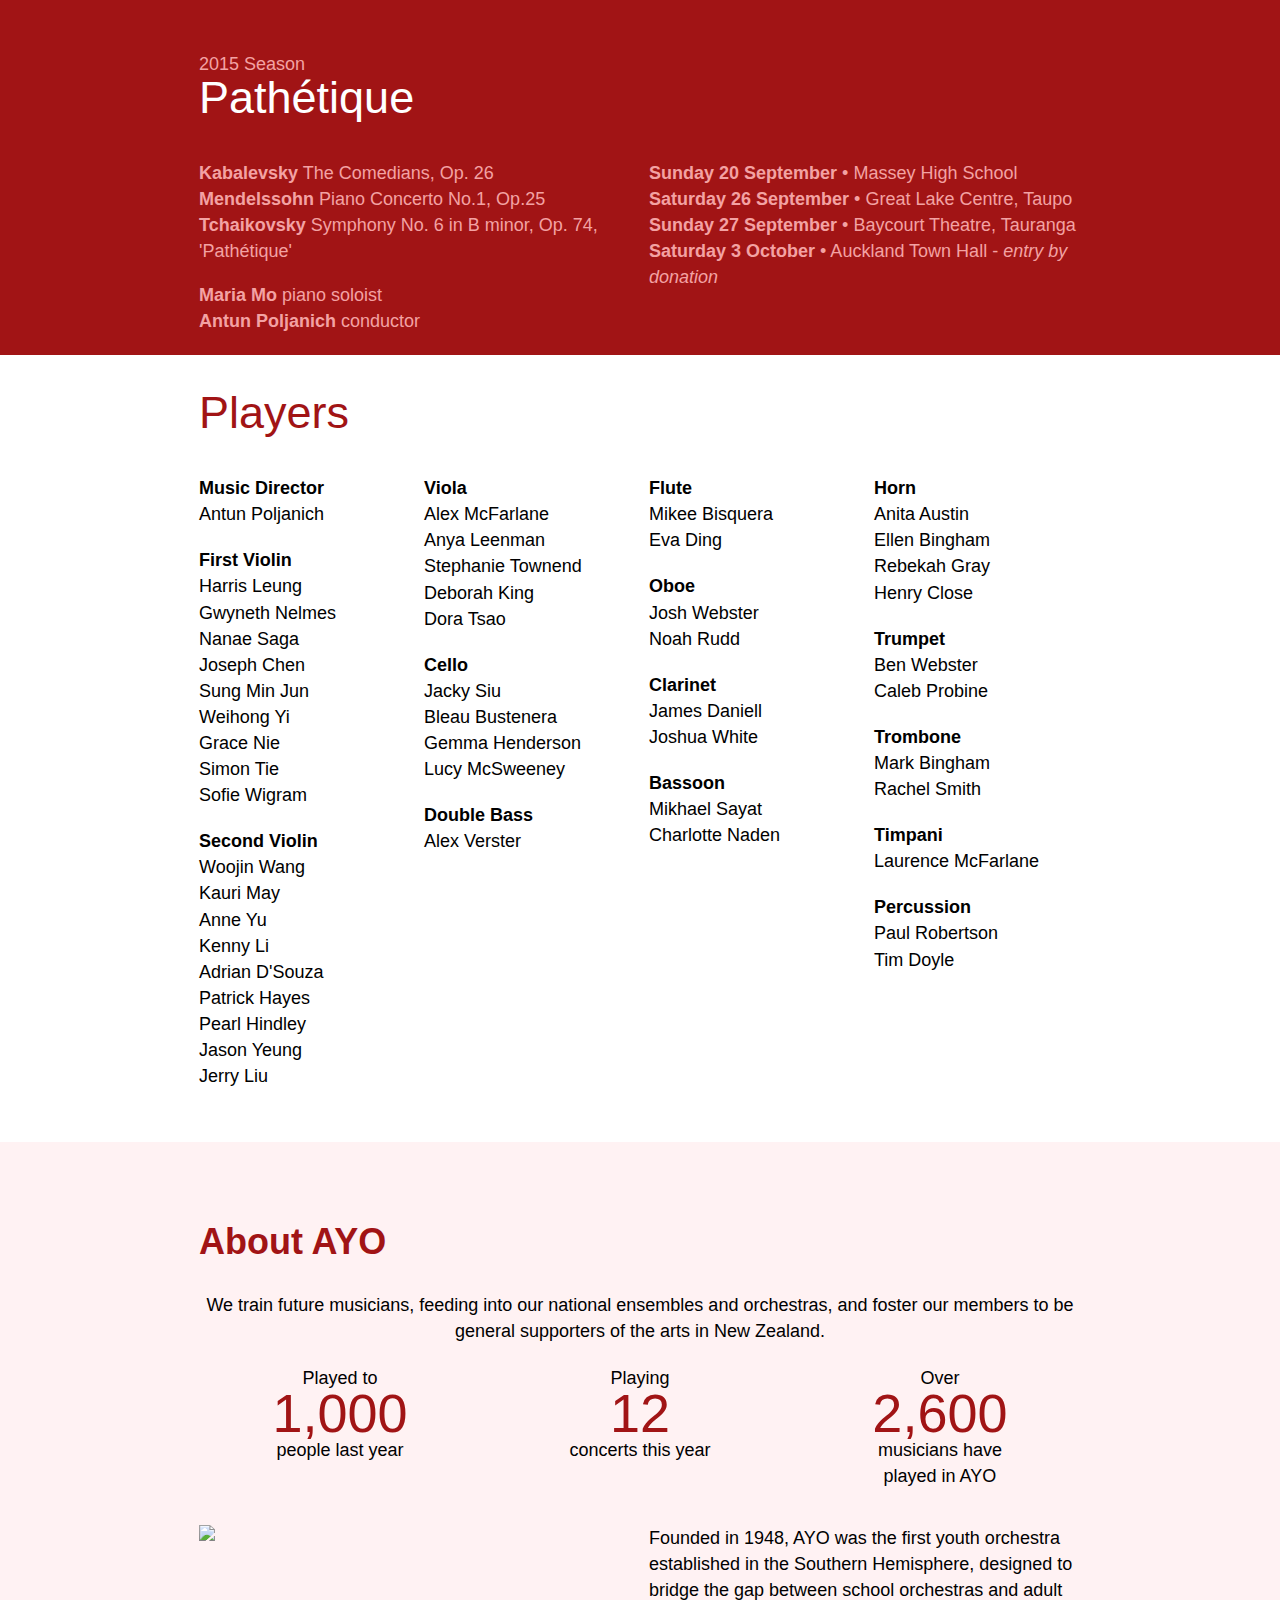
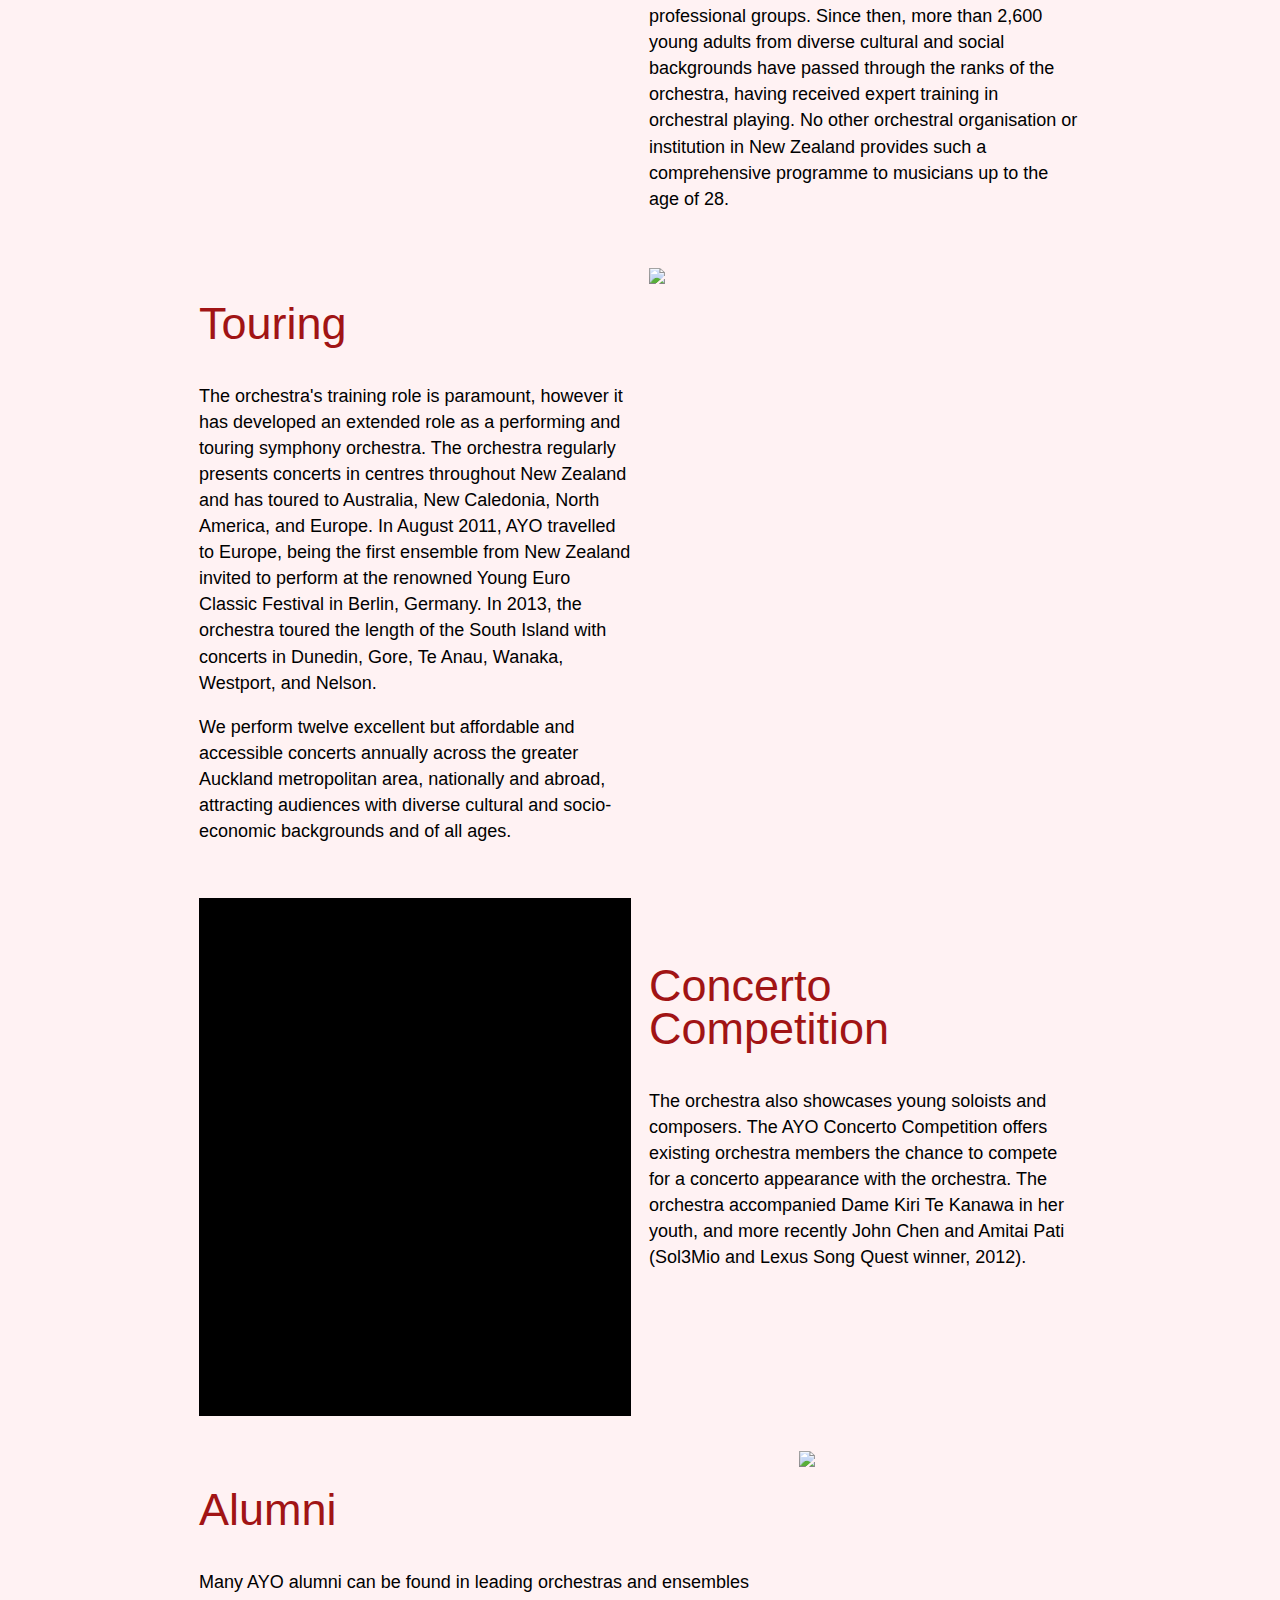
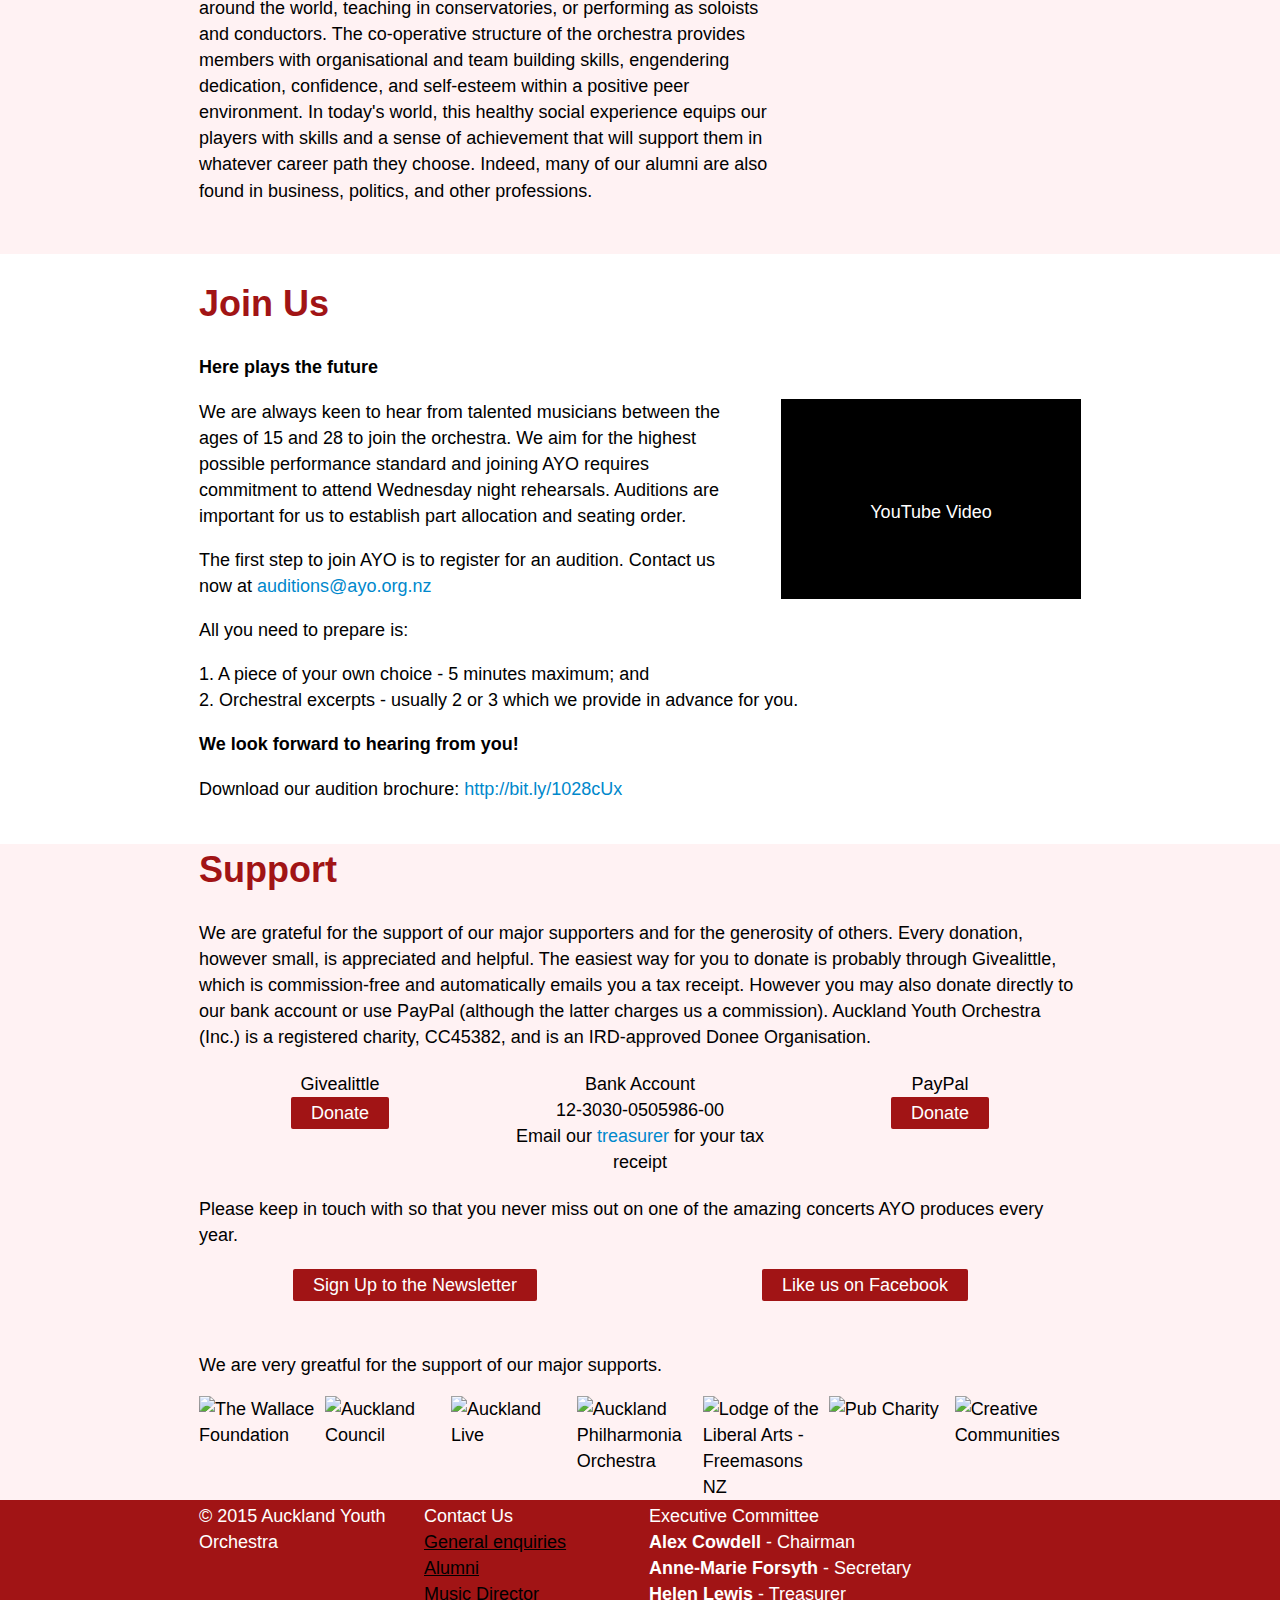
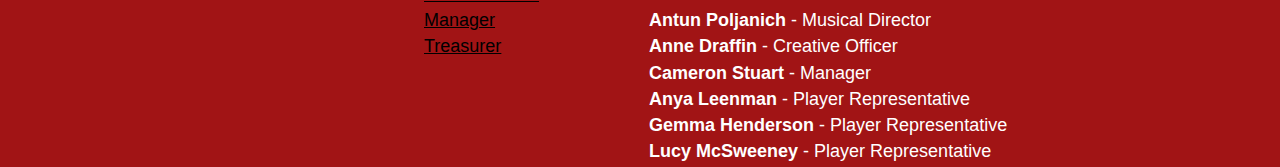
==== commit 3359da59: "Fixed content and removed fixed menu" ====
--- a/framework/index.html
+++ b/framework/index.html
@@ -13,7 +13,7 @@
 
 <body>
 
-<div class="menu c-main-dark-bg-transparent" style="color:#fff">
+<div class="menu c-main-dark-bg-transparent c-main-dark-bg-transparent-shadow" style="color:#fff">
   <div class="container relative">
     <div class="logo-container animate">
       <div class="logo-ayo"></div><div class="logo-text"></div>
@@ -24,7 +24,7 @@
         <li><a href="javascript:void(0)">Players</a><li>
         <li><a href="javascript:void(0)">About</a></li>
         <li><a href="javascript:void(0)">Join</a><li>
-        <li><a href="javascript:void(0)">Donate</a><li>
+        <li><a href="javascript:void(0)">Support</a><li>
       </ul>
     </div>
   </div>
@@ -39,77 +39,29 @@
         <div class="big">Midsummer Dreams</div>
         <div>February/March</div>
       </div>
-      <div class="g-third white-transparent-hover can-click do-hero-popup" data-hero-popup="newworld">
+      <div class="g-third white-transparent-hover can-click" >
         <div class="big">New World</div>
         <div>May</div>
       </div>
-      <div class="g-third g-last white-transparent-hover can-click do-hero-popup" data-hero-popup="pathetique">
+      <div class="g-third g-last white-transparent-hover can-click">
         <div class="big">Pathétique</div>
         <div>September/October</div>
       </div>
     </div>
   </div>
-  <div class="hero-popup container" id="hero-popup-newworld">
-    <div class="clearfix">
-      <div class="g-half">
-        <ul class="no-list">
-          <li><b>Borodin </b>Polovtsian Dances</li>
-          <li><b>Shostakovich </b>Cello Concerto No. 1 in E-flat major, Op. 107</li>
-          <li>Copland </b>Fanfare for the Common Man</li>
-          <li>Dvo&#345;&aacute;k </b>Symphony No. 9 in E minor,  Op. 95, 'New World'</li>
-        </ul>
-        <p>
-          <b>Jacky Siu</b> cello soloist<br />
-          <b>Antun Poljanich</b> conductor
-        </p>
-      </div>
-      <div class="g-half g-last">
-        <ul class="no-list">
-          <li><b>Saturday 9 May</b> &bull; All Saint's Church, Howick</li>
-          <li><b>Saturday 16 May</b> &bull; Forum North, Whangarei</li>
-          <li><b>Sunday 17 May</b> &bull; Whangaparaoa College Auditorium</li>
-          <li><b>Saturday 23 May</b> &bull; Auckland Town Hall - <i>entry by donation</i></li>
-        </ul>
-      </div>
-    </div>
-    <div class="html-arrow-down icon-bottom-quarter-2"></div>
-  </div>
-  <div class="hero-popup container" id="hero-popup-pathetique">
-    <div class="clearfix">
-      <div class="g-half">
-        <ul class="no-list">
-          <li><b>Kabalevsky</b> The Comedians, Op. 26</li>
-          <li><b>Mendelssohn </b>Piano Concerto No.1, Op.25</li>
-          <li><b>Tchaikovsky </b>Symphony No. 6 in B minor, Op. 74, 'Path&eacute;tique'</li>
-        </ul>
-        <p>
-          <b>Maria Mo</b> piano soloist<br />
-          <b>Antun Poljanich</b> conductor
-        </p>
-      </div>
-      <div class="g-half g-last">
-        <ul class="no-list">
-          <li><b>Sunday 20 September</b> &bull; Massey High School</li>
-          <li><b>Saturday 26 September</b> &bull; Great Lake Centre, Taupo</li>
-          <li><b>Sunday 27 September</b> &bull; Baycourt Theatre, Tauranga</li>
-          <li><b>Saturday 3 October</b> &bull; Auckland Town Hall - <i>entry by donation</i></li>
-        </ul>
-      </div>
-    </div>
-    <div class="html-arrow-down icon-bottom-quarter-3"></div>
-  </div>
 </div>
 
 <div class="c-main-dark-bg">
-
-<div class="container g-p">
-  <p class="center-text">We inspire young people to excellence through their
-  love of musical performance and provide them with a wide range of cultural
-  experiences, shaping our leaders of tomorrow.</p>
-</div>
-
 <div class="container">
-  <div class="container-center push-down">
+  <div class="g-full push-down">
+    <div class="center-text">We inspire young people to excellence through their
+    love of musical performance and provide them with a wide range of cultural
+    experiences, shaping our leaders of tomorrow.</div>
+  </div>
+</div>
+
+<div class="container">
+  <div class="g-full push-down">
     <div class="c-main-light">2015 Season</div>
     <h2 class="no-top">Midsummer Dreams</h2>
   </div>
@@ -137,7 +89,7 @@
     </div>
   </div>
 
-  <div class="container-center push-down-lots">
+  <div class="g-full push-down-lots">
     <div class="c-main-light" style="text-align:right">2015 Season</div>
     <h2 class="no-top" style="text-align:right">New World</h2>
   </div>
@@ -164,7 +116,7 @@
     </div>
   </div>
 
-  <div class="container-center push-down-lots">
+  <div class="g-full push-down-lots">
     <div class="c-main-light">2015 Season</div>
     <h2 class="no-top">Path&eacute;tique</h2>
   </div>
@@ -196,14 +148,100 @@
 
 </div>
 
-<div class="c-main-light-bg push-down-lots">
-<div class="container g-p">
-  <h1>About AYO</h1>
-
-  <p class="center-text">We train future musicians, feeding into our national
-  ensembles and orchestras, and foster our members to be general supporters
-  of the arts in New Zealand.</p>
-
+<div class="container clearfix">
+  <div class="g-full"><h2>Players</h2></div>
+  <div class="g-quarter">
+    <ul class="no-list orchestra-list">
+      <li class="instrument">Music Director</li>
+      <li>Antun Poljanich</li>
+      <li class="instrument">First Violin</li>
+      <li>Harris Leung</li>
+      <li>Gwyneth Nelmes</li>
+      <li>Nanae Saga</li>
+      <li>Joseph Chen</li>
+      <li>Sung Min Jun</li>
+      <li>Weihong Yi</li>
+      <li>Grace Nie</li>
+      <li>Simon Tie</li>
+      <li>Sofie Wigram</li>
+      <li class="instrument">Second Violin</li>
+      <li>Woojin Wang</li>
+      <li>Kauri May</li>
+      <li>Anne Yu</li>
+      <li>Kenny Li</li>
+      <li>Adrian D'Souza</li>
+      <li>Patrick Hayes</li>
+      <li>Pearl Hindley</li>
+      <li>Jason Yeung</li>
+      <li>Jerry Liu</li>
+    </ul>
+  </div>
+  <div class="g-quarter">
+    <ul class="no-list orchestra-list">
+      <li class="instrument">Viola</li>
+      <li>Alex McFarlane</li>
+      <li>Anya Leenman</li>
+      <li>Stephanie Townend</li>
+      <li>Deborah King</li>
+      <li>Dora Tsao</li>
+      <li class="instrument">Cello</li>
+      <li>Jacky Siu</li>
+      <li>Bleau Bustenera</li>
+      <li>Gemma Henderson</li>
+      <li>Lucy McSweeney</li>
+      <li class="instrument">Double Bass</li>
+      <li>Alex Verster<li>
+    </ul>
+  </div>
+  <div class="g-quarter">
+    <ul class="no-list orchestra-list">
+      <li class="instrument">Flute</li>
+      <li>Mikee Bisquera</li>
+      <li>Eva Ding</li>
+      <li class="instrument">Oboe</li>
+      <li>Josh Webster</li>
+      <li>Noah Rudd</li>
+      <li class="instrument">Clarinet</li>
+      <li>James Daniell</li>
+      <li>Joshua White</li>
+      <li class="instrument">Bassoon</li>
+      <li>Mikhael Sayat</li>
+      <li>Charlotte Naden</li>
+    </ul>
+  </div>
+  <div class="g-quarter g-last">
+    <ul class="no-list orchestra-list">
+      <li class="instrument">Horn</li>
+      <li>Anita Austin</li>
+      <li>Ellen Bingham</li>
+      <li>Rebekah Gray</li>
+      <li>Henry Close</li>
+      <li class="instrument">Trumpet</li>
+      <li>Ben Webster</li>
+      <li>Caleb Probine</li>
+      <li class="instrument">Trombone</li>
+      <li>Mark Bingham</li>
+      <li>Rachel Smith</li>
+      <li class="instrument">Timpani</li>
+      <li>Laurence McFarlane</li>
+      <li class="instrument">Percussion</li>
+      <li>Paul Robertson</li>
+      <li>Tim Doyle</li>
+    </ul>
+  </div>
+</div>
+
+
+<div class="c-main-light-bg push-down-lots-both">
+<div class="container ">
+  <div class="g-full">
+    <h1>About AYO</h1>
+
+    <p class="center-text">We train future musicians, feeding into our national
+    ensembles and orchestras, and foster our members to be general supporters
+    of the arts in New Zealand.</p>
+
+  </div>
   <div class="clearfix center-text">
     <div class="g-third">
       Played to
@@ -314,42 +352,49 @@
 </div>
 </div>
 
-<div class="container g-p clearfix">
-  <h1>Join Us</h1>
-  <p><b>Here plays the future</b></p>
-  <div style="background:#000; width:300px; height:100px; text-align:center;
-    padding-top:100px; color:#fff; float:right; margin-left:50px;">
-    YouTube Video</div>
-  <p>We are always keen to hear from talented musicians between the ages of 15
-    and 28 to join the orchestra. We aim for the highest possible performance
-    standard and joining AYO requires commitment to attend Wednesday night
-    rehearsals. Auditions are important for us to establish part allocation and
-    seating order.</p>
-  <p>The first step to join AYO is to register for an audition. Contact us now
-    at <a href="mailto:auditions@ayo.org.nz?Subject=Audition%20registration"
-    target="_top">auditions@ayo.org.nz</a></p>
-  <p>All you need to prepare is:</p>
-  <p>1. A piece of your own choice - 5 minutes maximum; and <br/>
-    2. Orchestral excerpts - usually 2 or 3 which we provide in advance for you.
+<div class="container  clearfix">
+  <div class="g-full">
+    <h1>Join Us</h1>
+    <p><b>Here plays the future</b></p>
+    <div style="background:#000; width:300px; height:100px; text-align:center;
+      padding-top:100px; color:#fff; float:right; margin-left:50px;">
+      YouTube Video</div>
+    <p>We are always keen to hear from talented musicians between the ages of 15
+      and 28 to join the orchestra. We aim for the highest possible performance
+      standard and joining AYO requires commitment to attend Wednesday night
+      rehearsals. Auditions are important for us to establish part allocation and
+      seating order.</p>
+    <p>The first step to join AYO is to register for an audition. Contact us now
+      at <a href="mailto:auditions@ayo.org.nz?Subject=Audition%20registration"
+      target="_top">auditions@ayo.org.nz</a></p>
+    <p>All you need to prepare is:</p>
+    <p>1. A piece of your own choice - 5 minutes maximum; and <br/>
+      2. Orchestral excerpts - usually 2 or 3 which we provide in advance for you.
+      </p>
+    <p><b>We look forward to hearing from you!</b></p>
+    <p>Download our audition brochure: <a href="http://bit.ly/1028cUx">
+      http://bit.ly/1028cUx</a></p>
+  </div>
+</div>
+
+<div class="c-main-light-bg">
+<div class="container  clearfix">
+  <div class="g-full">
+    <h1>Support</h1>
+    <p>We are grateful for the support of our major supporters and for the
+      generosity of others.  Every donation, however small,  is appreciated and
+      helpful. The easiest way for you to donate is probably through Givealittle,
+      which is commission-free and automatically emails you a tax receipt.
+      However you may also donate directly to our bank account or use PayPal
+      (although the latter charges us a commission). Auckland Youth Orchestra
+      (Inc.) is a registered charity, CC45382, and is an IRD-approved Donee Organisation.
     </p>
-  <p><b>We look forward to hearing from you!</b></p>
-  <p>Download our audition brochure: <a href="http://bit.ly/1028cUx">
-    http://bit.ly/1028cUx</a></p>
-</div>
-
-<div class="c-main-light-bg">
-<div class="container g-p clearfix">
-  <h1>Donate</h1>
-  <p>Every little
-    bit counts, so if you are able to spare anything please donate here. The easiest
-    way for you to do this is by Give a Little, however you may also donate directly
-    to a bank account or use paypal, however in this case there is a four percent
-    fee.</p>
+  </div>
 
   <div class="clearfix">
     <div class="g-third center-text">
-      Give a Little<br />
-      <a class="donatelink" href="https://givealittle.co.nz/donate/org/ayorchestra">Donate</a>
+      Givealittle<br />
+      <a class="supportbutton" href="https://givealittle.co.nz/donate/org/ayorchestra">Donate</a>
     </div>
     <div class="g-third center-text">
       Bank Account<br />
@@ -361,21 +406,65 @@
       <form action="https://www.paypal.com/cgi-bin/webscr" method="post" target="_top">
         <input type="hidden" name="cmd" value="_s-xclick">
         <input type="hidden" name="hosted_button_id" value="CTV2YCBD3AT3G">
-        <input type="submit" border="0" name="submit" class="donatelink" value="Donate">
+        <input type="submit" border="0" name="submit" class="supportbutton" value="Donate">
       </form>
     </div>
   </div>
-</div>
-</div>
-
-<div class="container g-p clearfix">
-  <h1>Major Supporters</h1>
-  <p>We are very greatful for the support of our major supports.</p>
+
+  <div class="g-full">
+    <p>Please keep in touch with so that you never miss out on one of the amazing
+      concerts AYO produces every year.</p>
+  </div>
+  <div class="clearfix">
+    <div class="g-half center-text">
+      <a class="supportbutton joinmail" href="javascript:void(0)">Sign Up to the Newsletter</a>
+    </div>
+    <div class="g-half center-text">
+      <a class="supportbutton" href="http://www.facebook.com/ayorchestra">Like us on Facebook</a>
+    </div>
+  </div>
+
+  <div class="g-full push-down">
+    <p>We are very greatful for the support of our major supports.</p>
+    <ul class="left-list left-list-7 clearfix no-list">
+      <li><img src="../midsummerdreams/supporters/wallace.png" alt="The Wallace Foundation" /></li>
+      <li><img src="../midsummerdreams/supporters/akcouncil.png" alt="Auckland Council" /></li>
+      <li><img src="../midsummerdreams/supporters/aklive.png" alt="Auckland Live" /></li>
+      <li><img src="../midsummerdreams/supporters/apo.png" alt="Auckland Philharmonia Orchestra" /></li>
+      <li><img src="../midsummerdreams/supporters/lola.png" alt="Lodge of the Liberal Arts - Freemasons NZ" /></li>
+      <li><img src="../midsummerdreams/supporters/pub.png" alt="Pub Charity" /></li>
+      <li><img src="../midsummerdreams/supporters/cc.png" alt="Creative Communities" /></li>
+    </ul>
+  </div>
 </div>
 
 <div class="c-main-dark-bg">
-<div class="container g-p clearfix">
-  &copy; 2015 Auckland Youth Orchestra
+<div class="container  clearfix">
+  <div class="g-quarter">&copy; 2015 Auckland Youth Orchestra</div>
+  <div class="g-quarter">
+    Contact Us
+    <ul class="no-list">
+      <li><a href="mailto:ayo@ayo.org.nz">General enquiries</a></li>
+      <li><a href="mailto:ayo@ayo.org.nz">Alumni</a></li>
+      <li><a href="mailto:apoljanich@st-peters.school.nz">Music Director</a></li>
+      <li><a href="mailto:manager@ayo.org.nz">Manager</a></li>
+      <li><a href="mailto:treasurer@ayo.org.nz">Treasurer</a></li>
+    </ul>
+  </div>
+  <div class="g-half">
+    Executive Committee
+    <ul class="no-list">
+    <li><b>Alex Cowdell</b> - Chairman</li>
+    <li><b>Anne-Marie Forsyth</b> - Secretary</li>
+    <li><b>Helen Lewis</b> - Treasurer</li>
+    <li><b>Antun Poljanich</b> - Musical Director</li>
+    <li><b>Anne Draffin</b> - Creative Officer</li>
+    <li><b>Cameron Stuart</b> - Manager</li>
+    <li><b>Anya Leenman</b> - Player Representative</li>
+    <li><b>Gemma Henderson</b> - Player Representative</li>
+    <li><b>Lucy McSweeney</b> - Player Representative</li>
+    </ul>
+  </div>
 </div>
 </div>
 
--- a/framework/lib/framework.css
+++ b/framework/lib/framework.css
@@ -12,6 +12,14 @@
   padding:0;
 }
 
+.left-list li{
+  float:left;
+}
+
+.left-list-7 li{
+  width:14.28%;
+}
+
 .can-click{
   cursor:pointer;
 }
@@ -32,6 +40,10 @@
   margin-top:100px;
 }
 
+.push-down-lots-both{
+  margin-top:50px;
+  padding-top:50px;
+}
 
 .no-top{
   margin-top:0;
@@ -52,60 +64,42 @@
 .container{
   max-width:900px;
   margin:0 auto;
-  padding:1%;
-}
-
-.container-center{
-  max-width:900px;
-  margin:0 auto;
 }
 
 .g-full{
   width:98%;
-  padding:0.3% 1%;
-}
-
-.g-p > p, .g-p > h2, .g-p > h1{
-  padding:0 1%;
+  padding-left: 1%;
+  padding-right: 1%;
 }
 
 .g-third{
   float: left;
-  margin-right: 4.5%;
-  width: 28.33%;
+  width: 31.33%;
   padding:0.3% 1%;
 }
 
 .g-twothird{
   float: left;
-  margin-right: 4.5%;
-  width: 63.1%;
+  width: 64.66%;
   padding:0.3% 1%;
 }
 
 .g-quarter{
   float: left;
-  margin-right: 4.5%;
-  width: 19.625%;
+  width: 23%;
   padding:0.3% 1%;
 }
 
 .g-half{
   float: left;
-  margin-right: 4.5%;
-  width: 45.75%;
+  width: 48%;
   padding:0.3% 1%;
 }
 
 .g-threequarter{
   float: left;
-  margin-right: 4.5%;
-  width: 71.875%;
+  width: 73%;
   padding:0.3% 1%;
-}
-
-.g-last{
-  margin-right: 0;
 }
 
 .center{
@@ -216,6 +210,10 @@
   border-bottom:1px solid #e53031;
 }
 
+.c-main-dark-bg-transparent-shadow{
+  box-shadow:0px 0px 5px #710405;
+}
+
 .white-transparent-hover, .white-transparent, .white-transparent-hover-a a{
   color:rgba(255,255,255,0.5);
   transition:color 0.1s;
@@ -296,7 +294,7 @@
 */
 
 .menu{
-  position:fixed;
+  position:absolute;
   top:0;
   left:0;
   right:0;
@@ -502,3 +500,44 @@
 .gallery .next{
   right:10px;
 }
+
+/*
+--------------------------------------------------------------------------------
+Orchestra List
+*/
+.orchestra-list .instrument{
+  font-weight:bold;
+  margin-top:20px;
+}
+
+.orchestra-list .instrument:first-child{
+  margin-top:0;
+}
+
+/*
+--------------------------------------------------------------------------------
+Support section
+*/
+
+.supportbutton{
+  margin:0;
+  padding:7px 20px;
+  line-height:100%;
+  color:#fff;
+  border:none;
+  border-radius:2px;
+  font-size:1em;
+  cursor:pointer;
+  display:inline-block;
+  -webkit-appearance: none;
+  background-color:#A11415;
+}
+
+.supportbutton:hover{
+  text-decoration:none;
+  background-color:#e53031;
+}
+
+.supportbutton:active{
+  margin:0;
+}
